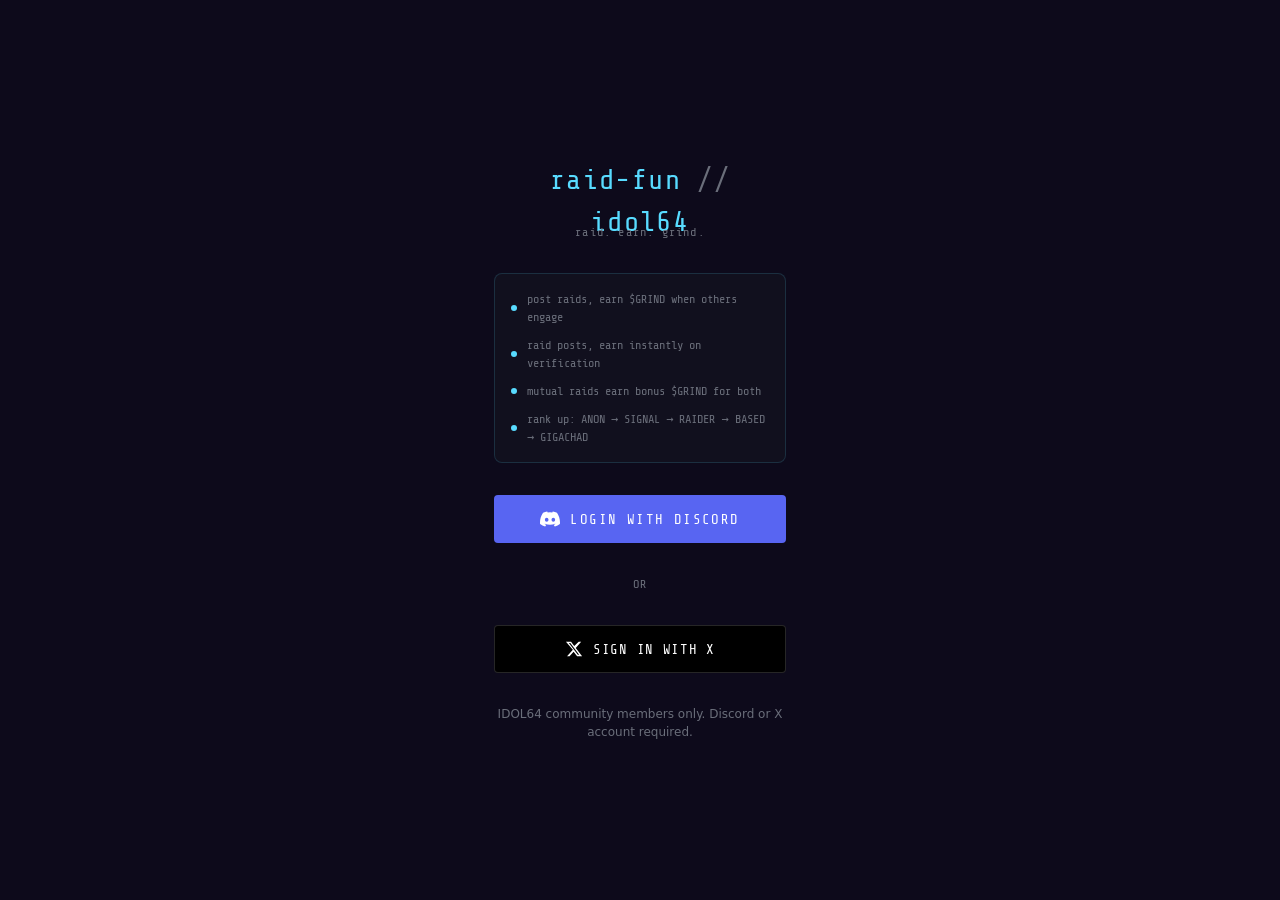
==== frontend/index.html @ 73f54e0f "Initial commit ÔÇö raid-fun deploy-ready" ====
<!DOCTYPE html>
<html lang="en">
<head>
  <meta charset="UTF-8" />
  <meta name="viewport" content="width=device-width, initial-scale=1.0, viewport-fit=cover" />
  <meta name="theme-color" content="#0d0a1b" />
  <meta name="description" content="raid. earn. grind. — idol64 social raiding platform" />
  <meta name="apple-mobile-web-app-capable" content="yes" />
  <meta name="apple-mobile-web-app-status-bar-style" content="black-translucent" />
  <meta name="apple-mobile-web-app-title" content="raid-fun" />
  <link rel="manifest" href="/manifest.json" />
  <link rel="preconnect" href="https://fonts.googleapis.com" />
  <link rel="preconnect" href="https://fonts.gstatic.com" crossorigin />
  <link href="https://fonts.googleapis.com/css2?family=Share+Tech+Mono&display=swap" rel="stylesheet" />
  <link rel="stylesheet" href="style.css" />
  <title>raid-fun // idol64</title>
</head>
<body>
  <div id="app">

    <!-- ─── TOP BAR ─────────────────────────────────────── -->
    <header id="top-bar" class="hidden">
      <div class="top-bar-logo">
        raid-fun <span>//</span> idol64
      </div>
      <div class="top-bar-right">
        <div class="balance-display" id="balance-display">
          $GRIND <span id="balance-amount">0</span>
        </div>
        <span class="rank-badge rank-ANON" id="top-rank-badge">ANON</span>
      </div>
    </header>

    <!-- ─── LIVE TICKER ──────────────────────────────────── -->
    <div id="live-ticker" class="hidden">
      <div class="ticker-inner" id="ticker-inner">
        gm anon. raid season is open. &nbsp;·&nbsp; keep grinding ser. &nbsp;·&nbsp; raid-fun // idol64 &nbsp;·&nbsp;
      </div>
    </div>

    <!-- ─── TOAST CONTAINER ──────────────────────────────── -->
    <div id="toast-container"></div>

    <!-- ─── VIEW: LOGIN ──────────────────────────────────── -->
    <div id="view-login" class="view">
      <div class="login-container">
        <div>
          <div class="login-logo">raid-fun <span class="slash">//</span> idol64</div>
          <div class="login-tagline">raid. earn. grind.</div>
        </div>

        <div class="login-features">
          <div class="login-feature"><span class="dot"></span>post raids, earn $GRIND when others engage</div>
          <div class="login-feature"><span class="dot"></span>raid posts, earn instantly on verification</div>
          <div class="login-feature"><span class="dot"></span>mutual raids earn bonus $GRIND for both</div>
          <div class="login-feature"><span class="dot"></span>rank up: ANON → SIGNAL → RAIDER → BASED → GIGACHAD</div>
        </div>

        <button class="btn-discord" id="btn-discord-login" onclick="loginWithDiscord()">
          <svg width="20" height="20" viewBox="0 0 24 24" fill="currentColor">
            <path d="M20.317 4.37a19.791 19.791 0 0 0-4.885-1.515.074.074 0 0 0-.079.037c-.21.375-.444.864-.608 1.25a18.27 18.27 0 0 0-5.487 0 12.64 12.64 0 0 0-.617-1.25.077.077 0 0 0-.079-.037A19.736 19.736 0 0 0 3.677 4.37a.07.07 0 0 0-.032.027C.533 9.046-.32 13.58.099 18.057a.082.082 0 0 0 .031.057 19.9 19.9 0 0 0 5.993 3.03.078.078 0 0 0 .084-.028c.462-.63.874-1.295 1.226-1.994a.076.076 0 0 0-.041-.106 13.107 13.107 0 0 1-1.872-.892.077.077 0 0 1-.008-.128 10.2 10.2 0 0 0 .372-.292.074.074 0 0 1 .077-.01c3.928 1.793 8.18 1.793 12.062 0a.074.074 0 0 1 .078.01c.12.098.246.198.373.292a.077.077 0 0 1-.006.127 12.299 12.299 0 0 1-1.873.892.077.077 0 0 0-.041.107c.36.698.772 1.362 1.225 1.993a.076.076 0 0 0 .084.028 19.839 19.839 0 0 0 6.002-3.03.077.077 0 0 0 .032-.054c.5-5.177-.838-9.674-3.549-13.66a.061.061 0 0 0-.031-.03zM8.02 15.33c-1.183 0-2.157-1.085-2.157-2.419 0-1.333.956-2.419 2.157-2.419 1.21 0 2.176 1.096 2.157 2.42 0 1.333-.956 2.418-2.157 2.418zm7.975 0c-1.183 0-2.157-1.085-2.157-2.419 0-1.333.955-2.419 2.157-2.419 1.21 0 2.176 1.096 2.157 2.42 0 1.333-.946 2.418-2.157 2.418z"/>
          </svg>
          Login with Discord
        </button>

        <div class="login-divider"><span>or</span></div>

        <button class="btn-x" id="btn-x-login" onclick="loginWithX()">
          <svg width="18" height="18" viewBox="0 0 24 24" fill="currentColor">
            <path d="M18.244 2.25h3.308l-7.227 8.26 8.502 11.24H16.17l-4.714-6.231-5.401 6.231H2.74l7.73-8.835L1.254 2.25H8.08l4.253 5.622zm-1.161 17.52h1.833L7.084 4.126H5.117z"/>
          </svg>
          Sign in with X
        </button>

        <p class="text-muted text-center" style="font-size:12px;">
          IDOL64 community members only. Discord or X account required.
        </p>
      </div>
    </div>

    <!-- ─── VIEW: SET HANDLE ─────────────────────────────── -->
    <div id="view-set-handle" class="view">
      <div class="set-handle-container">
        <div>
          <div class="set-handle-title">link your X account</div>
          <div class="set-handle-sub mt-8">to raid and earn $GRIND, verify your X handle</div>
        </div>

        <div class="form-group">
          <label class="form-label" for="handle-input">your X handle (without @)</label>
          <input
            type="text"
            id="handle-input"
            class="form-input"
            placeholder="yourhandle"
            autocomplete="off"
            autocapitalize="none"
            spellcheck="false"
          />
        </div>

        <button class="btn-primary" id="btn-submit-handle" onclick="submitHandle()">
          Continue
        </button>

        <div id="verify-instructions" class="verify-instructions">
          <div class="verify-step">
            <strong>Step 1.</strong> Tweet the following text from your X account:
          </div>
          <div class="verify-tweet-text" id="verify-tweet-text"></div>
          <div class="verify-step">
            <strong>Step 2.</strong> Click the link below to open the tweet composer:
          </div>
          <a class="btn-outline mt-8" id="verify-tweet-link" href="#" target="_blank" rel="noopener noreferrer" style="display:block; text-align:center; padding:12px;">
            Open Tweet Composer
          </a>
          <div class="verify-polling" id="verify-polling">
            ⏳ waiting for verification...
          </div>
        </div>

        <div id="handle-error" class="error-msg hidden"></div>

        <button class="btn-outline" onclick="logout()" style="margin-top:8px;">
          Logout
        </button>
      </div>
    </div>

    <!-- ─── VIEW: FEED ───────────────────────────────────── -->
    <div id="view-feed" class="view">
      <div class="page-header" style="display:flex; align-items:center; justify-content:space-between;">
        <div>
          <div class="page-title">active raids</div>
          <div class="page-subtitle" id="feed-subtitle">loading...</div>
        </div>
        <button class="btn-refresh" onclick="loadFeed()" title="Refresh">
          <svg viewBox="0 0 24 24"><polyline points="1 4 1 10 7 10"/><path d="M3.51 15a9 9 0 1 0 .49-4.08"/></svg>
          refresh
        </button>
      </div>

      <div id="feed-list">
        <div class="feed-loading">loading raids...</div>
      </div>
    </div>

    <!-- ─── VIEW: POST RAID ──────────────────────────────── -->
    <div id="view-post-raid" class="view">
      <div class="page-header">
        <div class="page-title">post a raid</div>
        <div class="page-subtitle">share an X post for the community to engage</div>
      </div>

      <form class="post-form" id="post-raid-form" onsubmit="submitRaid(event)">
        <div class="form-group">
          <label class="form-label" for="raid-tweet-url">tweet / post URL</label>
          <input
            type="url"
            id="raid-tweet-url"
            class="form-input"
            placeholder="https://x.com/user/status/..."
            required
            autocomplete="off"
          />
        </div>

        <div class="form-group">
          <label class="form-label" for="raid-instructions">instructions for raiders (optional)</label>
          <textarea
            id="raid-instructions"
            class="form-input"
            placeholder="e.g. like + RT + drop a bullish comment"
            rows="3"
            style="resize:vertical; min-height:80px;"
          ></textarea>
        </div>

        <div class="form-group">
          <label class="form-label" for="raid-duration">duration</label>
          <select id="raid-duration" class="form-input" onchange="updatePostRaidCost()">
            <option value="1">1 hour</option>
            <option value="2">2 hours</option>
            <option value="3">3 hours</option>
            <option value="6">6 hours</option>
            <option value="12">12 hours</option>
            <option value="24">24 hours</option>
          </select>
        </div>

        <div class="form-group">
          <label class="form-label" for="raid-max-raiders">max raiders (0 = unlimited)</label>
          <input
            type="number"
            id="raid-max-raiders"
            class="form-input"
            value="0"
            min="0"
            max="500"
            onchange="updatePostRaidCost()"
          />
        </div>

        <div class="cost-preview" id="cost-preview">
          <div class="cost-row">
            <span class="cost-label">base cost (1h)</span>
            <span class="cost-value" id="cost-base">10 $GRIND</span>
          </div>
          <div class="cost-row" id="cost-extra-row" style="display:none;">
            <span class="cost-label">extra hours</span>
            <span class="cost-value" id="cost-extra">+0 $GRIND</span>
          </div>
          <div style="height:1px; background:var(--border); margin:10px 0;"></div>
          <div class="cost-row">
            <span class="cost-label" style="font-weight:700;">total cost</span>
            <span class="cost-value total" id="cost-total">10 $GRIND</span>
          </div>
          <div class="cost-row" style="margin-top:6px;">
            <span class="cost-balance">your balance: <span id="post-balance-display" class="text-cyan">— $GRIND</span></span>
          </div>
        </div>

        <div id="post-error" class="error-msg hidden"></div>
        <div id="post-success" class="info-msg hidden"></div>

        <button type="submit" class="btn-primary" id="btn-submit-raid">
          Post Raid
        </button>
      </form>
    </div>

    <!-- ─── VIEW: PROFILE ────────────────────────────────── -->
    <div id="view-profile" class="view">
      <div id="profile-content">
        <div class="feed-loading">loading profile...</div>
      </div>
    </div>

    <!-- ─── VIEW: NOTIFICATIONS ─────────────────────────── -->
    <div id="view-notifications" class="view">
      <div class="page-header">
        <div class="page-title">notifications</div>
        <div class="page-subtitle">recent $GRIND activity</div>
      </div>
      <div id="notif-list">
        <div class="feed-loading">loading...</div>
      </div>
    </div>

    <!-- ─── BOTTOM NAV ───────────────────────────────────── -->
    <nav id="bottom-nav" class="hidden">
      <button class="nav-item active" data-view="view-feed" onclick="navTo('view-feed')">
        <svg viewBox="0 0 24 24">
          <path d="M3 9l9-7 9 7v11a2 2 0 0 1-2 2H5a2 2 0 0 1-2-2z"/>
          <polyline points="9 22 9 12 15 12 15 22"/>
        </svg>
        Feed
      </button>
      <button class="nav-item" data-view="view-post-raid" onclick="navTo('view-post-raid')">
        <svg viewBox="0 0 24 24">
          <circle cx="12" cy="12" r="10"/>
          <line x1="12" y1="8" x2="12" y2="16"/>
          <line x1="8" y1="12" x2="16" y2="12"/>
        </svg>
        Post
      </button>
      <button class="nav-item" data-view="view-profile" onclick="navTo('view-profile')">
        <svg viewBox="0 0 24 24">
          <path d="M20 21v-2a4 4 0 0 0-4-4H8a4 4 0 0 0-4 4v2"/>
          <circle cx="12" cy="7" r="4"/>
        </svg>
        Profile
      </button>
      <button class="nav-item" data-view="view-notifications" onclick="navTo('view-notifications')">
        <svg viewBox="0 0 24 24">
          <path d="M18 8A6 6 0 0 0 6 8c0 7-3 9-3 9h18s-3-2-3-9"/>
          <path d="M13.73 21a2 2 0 0 1-3.46 0"/>
        </svg>
        Alerts
      </button>
    </nav>

  </div><!-- #app -->

  <script src="config.js"></script>
  <script src="app.js"></script>
  <script>
    if ('serviceWorker' in navigator) {
      window.addEventListener('load', () => {
        navigator.serviceWorker.register('/sw.js').catch(() => {});
      });
    }
  </script>
</body>
</html>
---- frontend/style.css ----
/* ─── GOOGLE FONTS ─────────────────────────────────────────── */
@import url('https://fonts.googleapis.com/css2?family=Share+Tech+Mono&display=swap');

/* ─── CSS VARIABLES ────────────────────────────────────────── */
:root {
  --bg:           #0d0a1b;
  --surface:      #11101e;
  --surface2:     #1a1828;
  --border:       rgba(88,219,255,0.15);
  --border-active:#58dbff;
  --cyan:         #58dbff;
  --purple:       #a78bfa;
  --gold:         #f5c344;
  --red:          #ff3d3d;
  --text:         #ffffff;
  --muted:        #6a6e7a;

  --font-mono:    'Share Tech Mono', monospace;
  --font-body:    system-ui, -apple-system, sans-serif;

  --top-bar-h:    52px;
  --bottom-nav-h: 60px;
  --ticker-h:     26px;
}

/* ─── RESET ────────────────────────────────────────────────── */
*, *::before, *::after {
  box-sizing: border-box;
  margin: 0;
  padding: 0;
}

html, body {
  height: 100%;
  overflow-x: hidden;
}

body {
  background: var(--bg);
  color: var(--text);
  font-family: var(--font-body);
  font-size: 15px;
  line-height: 1.5;
  -webkit-font-smoothing: antialiased;
}

a {
  color: var(--cyan);
  text-decoration: none;
}

button {
  cursor: pointer;
  border: none;
  background: none;
  font-family: inherit;
}

input, textarea, select {
  font-family: inherit;
}

/* ─── LAYOUT CONTAINER ─────────────────────────────────────── */
#app {
  max-width: 480px;
  margin: 0 auto;
  position: relative;
  min-height: 100vh;
}

/* ─── TOP BAR ──────────────────────────────────────────────── */
#top-bar {
  position: fixed;
  top: 0;
  left: 50%;
  transform: translateX(-50%);
  width: 100%;
  max-width: 480px;
  height: var(--top-bar-h);
  background: var(--surface);
  border-bottom: 1px solid var(--border);
  display: flex;
  align-items: center;
  justify-content: space-between;
  padding: 0 16px;
  z-index: 100;
}

#top-bar.hidden { display: none; }

.top-bar-logo {
  font-family: var(--font-mono);
  font-size: 14px;
  color: var(--cyan);
  letter-spacing: 0.05em;
}

.top-bar-logo span {
  color: var(--muted);
}

.top-bar-right {
  display: flex;
  align-items: center;
  gap: 8px;
}

.balance-display {
  font-family: var(--font-mono);
  font-size: 13px;
  color: var(--cyan);
  display: flex;
  align-items: center;
  gap: 6px;
  transition: color 0.2s;
}

.balance-display.flash {
  color: var(--gold);
}

/* ─── LIVE TICKER ──────────────────────────────────────────── */
#live-ticker {
  position: fixed;
  top: var(--top-bar-h);
  left: 50%;
  transform: translateX(-50%);
  width: 100%;
  max-width: 480px;
  height: var(--ticker-h);
  background: var(--bg);
  border-bottom: 1px solid var(--border);
  overflow: hidden;
  z-index: 99;
  display: flex;
  align-items: center;
}

#live-ticker.hidden { display: none; }

.ticker-inner {
  display: inline-block;
  white-space: nowrap;
  font-family: var(--font-mono);
  font-size: 11px;
  color: var(--cyan);
  padding-left: 100%;
  animation: tickerScroll 28s linear infinite;
}

@keyframes tickerScroll {
  0%   { transform: translateX(0); }
  100% { transform: translateX(-100%); }
}

/* ─── RANK BADGE ───────────────────────────────────────────── */
.rank-badge {
  font-family: var(--font-mono);
  font-size: 10px;
  padding: 2px 7px;
  border-radius: 20px;
  border: 1px solid;
  letter-spacing: 0.08em;
  text-transform: uppercase;
  white-space: nowrap;
}

.rank-badge.rank-ANON     { border-color: var(--muted); color: var(--muted); }
.rank-badge.rank-SIGNAL   { border-color: var(--cyan);  color: var(--cyan);  }
.rank-badge.rank-RAIDER   { border-color: var(--purple);color: var(--purple);}
.rank-badge.rank-BASED    { border-color: var(--gold);  color: var(--gold);  }
.rank-badge.rank-GIGACHAD { border-color: var(--red);   color: var(--red);   }

/* ─── BOTTOM NAV ───────────────────────────────────────────── */
#bottom-nav {
  position: fixed;
  bottom: 0;
  left: 50%;
  transform: translateX(-50%);
  width: 100%;
  max-width: 480px;
  height: var(--bottom-nav-h);
  background: var(--surface);
  border-top: 1px solid var(--border);
  display: grid;
  grid-template-columns: repeat(4, 1fr);
  z-index: 100;
}

#bottom-nav.hidden { display: none; }

.nav-item {
  display: flex;
  flex-direction: column;
  align-items: center;
  justify-content: center;
  gap: 3px;
  color: var(--muted);
  font-family: var(--font-mono);
  font-size: 10px;
  letter-spacing: 0.05em;
  text-transform: uppercase;
  transition: color 0.15s;
  padding: 6px 0;
  cursor: pointer;
  -webkit-tap-highlight-color: transparent;
}

.nav-item svg {
  width: 20px;
  height: 20px;
  stroke: currentColor;
  fill: none;
  stroke-width: 1.8;
  stroke-linecap: round;
  stroke-linejoin: round;
}

.nav-item.active {
  color: var(--cyan);
}

/* ─── VIEWS ────────────────────────────────────────────────── */
.view {
  display: none;
  min-height: 100vh;
  padding-top: calc(var(--top-bar-h) + var(--ticker-h));
  padding-bottom: calc(var(--bottom-nav-h) + 16px);
  padding-left: 16px;
  padding-right: 16px;
}

.view.active {
  display: block;
}

/* Login view — no top/bottom chrome */
#view-login {
  padding-top: 0;
  padding-bottom: 0;
  display: none;
  align-items: center;
  justify-content: center;
  min-height: 100vh;
  flex-direction: column;
}

#view-login.active {
  display: flex;
}

/* Set handle view — centered */
#view-set-handle {
  display: none;
  align-items: center;
  justify-content: center;
  flex-direction: column;
  min-height: 100vh;
  padding: 32px 24px;
}

#view-set-handle.active {
  display: flex;
}

/* ─── LOGIN VIEW ───────────────────────────────────────────── */
.login-container {
  width: 100%;
  max-width: 340px;
  display: flex;
  flex-direction: column;
  align-items: center;
  gap: 32px;
  padding: 32px 24px;
}

.login-logo {
  font-family: var(--font-mono);
  font-size: 28px;
  color: var(--cyan);
  text-align: center;
  letter-spacing: 0.05em;
}

.login-logo .slash {
  color: var(--muted);
}

.login-tagline {
  font-family: var(--font-mono);
  font-size: 12px;
  color: var(--muted);
  text-align: center;
  letter-spacing: 0.1em;
  margin-top: -20px;
}

.login-description {
  text-align: center;
  color: var(--muted);
  font-size: 14px;
  line-height: 1.6;
}

.login-features {
  width: 100%;
  display: flex;
  flex-direction: column;
  gap: 10px;
  background: var(--surface);
  border: 1px solid var(--border);
  border-radius: 8px;
  padding: 16px;
}

.login-feature {
  font-family: var(--font-mono);
  font-size: 12px;
  color: var(--muted);
  display: flex;
  align-items: center;
  gap: 10px;
}

.login-feature .dot {
  width: 6px;
  height: 6px;
  border-radius: 50%;
  background: var(--cyan);
  flex-shrink: 0;
}

/* ─── FORM ELEMENTS ────────────────────────────────────────── */
.form-group {
  width: 100%;
  display: flex;
  flex-direction: column;
  gap: 6px;
}

.form-label {
  font-family: var(--font-mono);
  font-size: 11px;
  color: var(--muted);
  text-transform: uppercase;
  letter-spacing: 0.08em;
}

.form-input {
  width: 100%;
  background: var(--surface2);
  border: 1px solid var(--border);
  color: var(--text);
  padding: 12px 14px;
  border-radius: 6px;
  font-family: var(--font-mono);
  font-size: 14px;
  outline: none;
  transition: border-color 0.15s;
}

.form-input:focus {
  border-color: var(--border-active);
}

.form-input::placeholder {
  color: var(--muted);
}

.form-hint {
  font-size: 12px;
  color: var(--muted);
  line-height: 1.5;
}

/* ─── BUTTONS ──────────────────────────────────────────────── */
.btn-primary {
  width: 100%;
  background: var(--cyan);
  color: #0d0a1b;
  font-family: var(--font-mono);
  font-size: 14px;
  font-weight: 700;
  padding: 14px;
  border-radius: 4px;
  text-transform: uppercase;
  letter-spacing: 0.1em;
  border: none;
  cursor: pointer;
  transition: opacity 0.15s, transform 0.1s;
  text-align: center;
  display: block;
}

.btn-primary:hover   { opacity: 0.9; }
.btn-primary:active  { transform: scale(0.98); }
.btn-primary:disabled { opacity: 0.4; cursor: not-allowed; transform: none; }

.btn-outline {
  width: 100%;
  background: transparent;
  border: 1px solid var(--cyan);
  color: var(--cyan);
  font-family: var(--font-mono);
  font-size: 14px;
  padding: 14px;
  border-radius: 4px;
  text-transform: uppercase;
  letter-spacing: 0.1em;
  cursor: pointer;
  transition: opacity 0.15s, background 0.15s;
  text-align: center;
  display: block;
}

.btn-outline:hover  { background: rgba(88,219,255,0.07); }
.btn-outline:active { opacity: 0.8; }

.btn-discord {
  width: 100%;
  background: #5865F2;
  color: #ffffff;
  font-family: var(--font-mono);
  font-size: 14px;
  padding: 14px 20px;
  border-radius: 4px;
  text-transform: uppercase;
  letter-spacing: 0.1em;
  border: none;
  cursor: pointer;
  display: flex;
  align-items: center;
  justify-content: center;
  gap: 10px;
  transition: opacity 0.15s;
}

.btn-discord:hover  { opacity: 0.9; }
.btn-discord:active { opacity: 0.8; }

.btn-x {
  width: 100%;
  background: #000000;
  color: #ffffff;
  font-family: var(--font-mono);
  font-size: 14px;
  padding: 14px 20px;
  border-radius: 4px;
  text-transform: uppercase;
  letter-spacing: 0.05em;
  cursor: pointer;
  display: flex;
  align-items: center;
  justify-content: center;
  gap: 10px;
  border: 1px solid rgba(255,255,255,0.15);
  transition: opacity 0.15s, border-color 0.15s;
}

.btn-x:hover  { opacity: 0.85; border-color: rgba(255,255,255,0.35); }
.btn-x:active { opacity: 0.75; }

.login-divider {
  display: flex;
  align-items: center;
  gap: 12px;
  color: var(--muted);
  font-size: 12px;
  font-family: var(--font-mono);
  text-transform: uppercase;
  letter-spacing: 0.08em;
}

.login-divider::before,
.login-divider::after {
  content: '';
  flex: 1;
  height: 1px;
  background: var(--border);
}

/* ─── PAGE HEADERS ─────────────────────────────────────────── */
.page-header {
  margin-bottom: 16px;
  padding-top: 4px;
}

.page-title {
  font-family: var(--font-mono);
  font-size: 16px;
  color: var(--cyan);
  text-transform: uppercase;
  letter-spacing: 0.08em;
}

.page-subtitle {
  font-size: 12px;
  color: var(--muted);
  margin-top: 3px;
}

/* ─── RAID CARDS ───────────────────────────────────────────── */
.raid-card {
  background: var(--surface2);
  border: 1px solid var(--border);
  border-radius: 8px;
  padding: 16px;
  margin-bottom: 12px;
  transition: border-color 0.2s;
}

.raid-card:hover {
  border-color: rgba(88,219,255,0.3);
}

.raid-card .host-info {
  display: flex;
  align-items: center;
  gap: 10px;
  margin-bottom: 12px;
}

.host-avatar {
  width: 32px;
  height: 32px;
  border-radius: 50%;
  background: var(--surface);
  border: 1px solid var(--border);
  display: flex;
  align-items: center;
  justify-content: center;
  font-family: var(--font-mono);
  font-size: 13px;
  color: var(--cyan);
  flex-shrink: 0;
  overflow: hidden;
}

.host-avatar img {
  width: 100%;
  height: 100%;
  object-fit: cover;
  border-radius: 50%;
}

.host-meta {
  flex: 1;
  min-width: 0;
}

.host-handle {
  font-family: var(--font-mono);
  font-size: 13px;
  color: var(--text);
  white-space: nowrap;
  overflow: hidden;
  text-overflow: ellipsis;
}

.host-handle-prefix {
  color: var(--muted);
}

.raid-card .tweet-link {
  display: block;
  color: var(--cyan);
  font-size: 13px;
  white-space: nowrap;
  overflow: hidden;
  text-overflow: ellipsis;
  margin-bottom: 12px;
  font-family: var(--font-mono);
  padding: 8px 12px;
  background: rgba(88,219,255,0.06);
  border-radius: 4px;
  border: 1px solid rgba(88,219,255,0.12);
  transition: background 0.15s;
}

.raid-card .tweet-link:hover {
  background: rgba(88,219,255,0.12);
}

.raid-meta {
  display: flex;
  align-items: center;
  justify-content: space-between;
  margin-bottom: 12px;
  gap: 8px;
  flex-wrap: wrap;
}

.raid-reward {
  font-family: var(--font-mono);
  font-size: 12px;
  color: var(--gold);
}

.raid-slots {
  font-family: var(--font-mono);
  font-size: 11px;
  color: var(--muted);
}

.raid-card .countdown {
  font-family: var(--font-mono);
  font-size: 12px;
}

.countdown.ok     { color: var(--muted); }
.countdown.warn   { color: var(--gold);  }
.countdown.danger { color: var(--red);   }
.countdown.expired{ color: var(--red); opacity: 0.6; }

.raid-card .raid-btn {
  width: 100%;
  height: 44px;
  background: var(--cyan);
  color: #0d0a1b;
  font-family: var(--font-mono);
  font-size: 13px;
  font-weight: 700;
  letter-spacing: 0.1em;
  text-transform: uppercase;
  border: none;
  border-radius: 4px;
  cursor: pointer;
  transition: opacity 0.15s, transform 0.1s;
  margin-top: 10px;
}

.raid-card .raid-btn:hover   { opacity: 0.9; }
.raid-card .raid-btn:active  { transform: scale(0.98); }
.raid-card .raid-btn:disabled { opacity: 0.4; cursor: not-allowed; transform: none; }

.raid-card .pending-badge {
  display: inline-flex;
  align-items: center;
  gap: 5px;
  border: 1px solid var(--gold);
  color: var(--gold);
  font-family: var(--font-mono);
  font-size: 11px;
  padding: 4px 10px;
  border-radius: 20px;
  margin-top: 10px;
  width: 100%;
  justify-content: center;
}

.raid-card .verified-badge {
  display: inline-flex;
  align-items: center;
  gap: 5px;
  border: 1px solid var(--cyan);
  color: var(--cyan);
  font-family: var(--font-mono);
  font-size: 11px;
  padding: 4px 10px;
  border-radius: 20px;
  margin-top: 10px;
  width: 100%;
  justify-content: center;
}

.raid-card .mutual-btn {
  width: 100%;
  height: 40px;
  background: transparent;
  border: 1px solid var(--purple);
  color: var(--purple);
  font-family: var(--font-mono);
  font-size: 12px;
  letter-spacing: 0.08em;
  text-transform: uppercase;
  border-radius: 4px;
  cursor: pointer;
  margin-top: 8px;
  transition: background 0.15s, opacity 0.15s;
}

.raid-card .mutual-btn:hover  { background: rgba(167,139,250,0.1); }
.raid-card .mutual-btn:active { opacity: 0.8; }

.raid-card-actions {
  margin-top: 2px;
}

.raid-divider {
  height: 1px;
  background: var(--border);
  margin: 10px 0;
}

.extend-link {
  font-family: var(--font-mono);
  font-size: 11px;
  color: var(--muted);
  cursor: pointer;
  text-decoration: underline;
  text-underline-offset: 2px;
}

.extend-link:hover { color: var(--cyan); }

/* ─── FEED EXTRAS ──────────────────────────────────────────── */
.feed-empty {
  text-align: center;
  padding: 48px 0;
  font-family: var(--font-mono);
  font-size: 13px;
  color: var(--muted);
}

.feed-loading {
  text-align: center;
  padding: 32px 0;
  font-family: var(--font-mono);
  font-size: 12px;
  color: var(--muted);
  animation: pulse 1.4s ease-in-out infinite;
}

@keyframes pulse {
  0%, 100% { opacity: 1; }
  50%       { opacity: 0.4; }
}

/* ─── POST RAID VIEW ───────────────────────────────────────── */
.post-form {
  display: flex;
  flex-direction: column;
  gap: 18px;
}

.cost-preview {
  background: var(--surface);
  border: 1px solid var(--border);
  border-radius: 6px;
  padding: 14px 16px;
}

.cost-row {
  display: flex;
  justify-content: space-between;
  align-items: center;
  font-family: var(--font-mono);
  font-size: 12px;
  margin-bottom: 6px;
}

.cost-row:last-child { margin-bottom: 0; }

.cost-label { color: var(--muted); }

.cost-value { color: var(--text); }

.cost-value.total {
  color: var(--gold);
  font-size: 14px;
}

.cost-balance {
  font-size: 11px;
  color: var(--muted);
}

/* ─── PROFILE VIEW ─────────────────────────────────────────── */
.profile-header {
  display: flex;
  align-items: center;
  gap: 14px;
  padding: 16px 0;
  margin-bottom: 8px;
}

.profile-avatar {
  width: 56px;
  height: 56px;
  border-radius: 50%;
  background: var(--surface);
  border: 2px solid var(--border-active);
  display: flex;
  align-items: center;
  justify-content: center;
  font-family: var(--font-mono);
  font-size: 22px;
  color: var(--cyan);
  flex-shrink: 0;
  overflow: hidden;
}

.profile-avatar img {
  width: 100%;
  height: 100%;
  object-fit: cover;
  border-radius: 50%;
}

.profile-info {
  flex: 1;
  min-width: 0;
}

.profile-handle {
  font-family: var(--font-mono);
  font-size: 16px;
  color: var(--text);
  margin-bottom: 4px;
}

.profile-discord {
  font-size: 12px;
  color: var(--muted);
}

.profile-stats {
  display: grid;
  grid-template-columns: repeat(3, 1fr);
  gap: 1px;
  background: var(--border);
  border: 1px solid var(--border);
  border-radius: 8px;
  overflow: hidden;
  margin-bottom: 16px;
}

.stat-cell {
  background: var(--surface2);
  padding: 14px 8px;
  text-align: center;
}

.stat-value {
  font-family: var(--font-mono);
  font-size: 18px;
  color: var(--cyan);
  margin-bottom: 3px;
}

.stat-label {
  font-family: var(--font-mono);
  font-size: 10px;
  color: var(--muted);
  text-transform: uppercase;
  letter-spacing: 0.06em;
}

/* Rank progress */
.rank-progress-section {
  background: var(--surface2);
  border: 1px solid var(--border);
  border-radius: 8px;
  padding: 16px;
  margin-bottom: 16px;
}

.rank-progress-header {
  display: flex;
  align-items: center;
  justify-content: space-between;
  margin-bottom: 12px;
}

.rank-progress-title {
  font-family: var(--font-mono);
  font-size: 11px;
  color: var(--muted);
  text-transform: uppercase;
  letter-spacing: 0.08em;
}

.rank-progress-bar {
  height: 6px;
  background: var(--surface);
  border-radius: 3px;
  overflow: hidden;
  margin-bottom: 8px;
}

.rank-progress-fill {
  height: 100%;
  border-radius: 3px;
  background: var(--cyan);
  transition: width 0.6s ease;
}

.rank-progress-labels {
  display: flex;
  justify-content: space-between;
  font-family: var(--font-mono);
  font-size: 11px;
  color: var(--muted);
}

/* Transactions */
.section-title {
  font-family: var(--font-mono);
  font-size: 12px;
  color: var(--muted);
  text-transform: uppercase;
  letter-spacing: 0.08em;
  margin-bottom: 10px;
  margin-top: 4px;
}

.tx-list {
  display: flex;
  flex-direction: column;
  gap: 2px;
}

.tx-item {
  display: flex;
  align-items: center;
  justify-content: space-between;
  padding: 10px 12px;
  background: var(--surface2);
  border-radius: 5px;
  border: 1px solid var(--border);
}

.tx-desc {
  font-size: 13px;
  color: var(--text);
}

.tx-meta {
  font-family: var(--font-mono);
  font-size: 11px;
  color: var(--muted);
  margin-top: 2px;
}

.tx-amount {
  font-family: var(--font-mono);
  font-size: 13px;
  font-weight: 700;
  white-space: nowrap;
}

.tx-amount.positive { color: var(--cyan); }
.tx-amount.negative { color: var(--red);  }
.tx-amount.bonus    { color: var(--gold); }
.tx-amount.mutual   { color: var(--purple); }

/* ─── SET HANDLE VIEW ──────────────────────────────────────── */
.set-handle-container {
  width: 100%;
  max-width: 340px;
  display: flex;
  flex-direction: column;
  gap: 20px;
}

.set-handle-title {
  font-family: var(--font-mono);
  font-size: 18px;
  color: var(--cyan);
  text-align: center;
  margin-bottom: 4px;
}

.set-handle-sub {
  font-size: 13px;
  color: var(--muted);
  text-align: center;
}

.verify-instructions {
  background: var(--surface2);
  border: 1px solid var(--border);
  border-radius: 8px;
  padding: 16px;
  display: none;
}

.verify-instructions.visible {
  display: block;
}

.verify-step {
  font-family: var(--font-mono);
  font-size: 12px;
  color: var(--muted);
  margin-bottom: 8px;
  line-height: 1.5;
}

.verify-step strong {
  color: var(--cyan);
}

.verify-tweet-text {
  background: var(--surface);
  border: 1px dashed var(--border-active);
  border-radius: 4px;
  padding: 10px 12px;
  font-family: var(--font-mono);
  font-size: 12px;
  color: var(--text);
  margin: 10px 0;
  word-break: break-all;
}

.verify-polling {
  font-family: var(--font-mono);
  font-size: 11px;
  color: var(--muted);
  text-align: center;
  margin-top: 12px;
  animation: pulse 1.4s ease-in-out infinite;
}

/* ─── NOTIFICATIONS VIEW ───────────────────────────────────── */
#view-notifications {
  padding-top: calc(var(--top-bar-h) + var(--ticker-h) + 8px);
}

.notif-item {
  display: flex;
  align-items: flex-start;
  gap: 12px;
  padding: 14px 12px;
  background: var(--surface2);
  border: 1px solid var(--border);
  border-radius: 6px;
  margin-bottom: 8px;
}

.notif-icon {
  font-size: 18px;
  flex-shrink: 0;
  margin-top: 1px;
}

.notif-text {
  font-size: 13px;
  color: var(--text);
  line-height: 1.5;
}

.notif-time {
  font-family: var(--font-mono);
  font-size: 11px;
  color: var(--muted);
  margin-top: 3px;
}

.notif-amount {
  margin-left: auto;
  font-family: var(--font-mono);
  font-size: 13px;
  color: var(--cyan);
  white-space: nowrap;
  flex-shrink: 0;
}

/* ─── TOAST NOTIFICATIONS ──────────────────────────────────── */
#toast-container {
  position: fixed;
  top: calc(var(--top-bar-h) + var(--ticker-h) + 10px);
  right: 12px;
  z-index: 999;
  display: flex;
  flex-direction: column;
  align-items: flex-end;
  gap: 8px;
  pointer-events: none;
}

.toast {
  font-family: var(--font-mono);
  font-size: 13px;
  font-weight: 700;
  padding: 8px 14px;
  border-radius: 20px;
  border: 1px solid;
  animation: toastFloat 1.5s ease-out forwards;
  pointer-events: none;
}

.toast.grind {
  background: rgba(88,219,255,0.12);
  border-color: var(--cyan);
  color: var(--cyan);
}

.toast.mutual {
  background: rgba(167,139,250,0.12);
  border-color: var(--purple);
  color: var(--purple);
}

.toast.bonus {
  background: rgba(245,195,68,0.12);
  border-color: var(--gold);
  color: var(--gold);
}

@keyframes toastFloat {
  0%   { opacity: 0; transform: translateY(0); }
  20%  { opacity: 1; }
  80%  { opacity: 1; transform: translateY(-40px); }
  100% { opacity: 0; transform: translateY(-60px); }
}

/* ─── ERROR / INFO STATES ──────────────────────────────────── */
.error-msg {
  background: rgba(255,61,61,0.1);
  border: 1px solid rgba(255,61,61,0.3);
  color: var(--red);
  font-family: var(--font-mono);
  font-size: 12px;
  padding: 10px 14px;
  border-radius: 4px;
  text-align: center;
}

.info-msg {
  background: rgba(88,219,255,0.06);
  border: 1px solid rgba(88,219,255,0.2);
  color: var(--cyan);
  font-family: var(--font-mono);
  font-size: 12px;
  padding: 10px 14px;
  border-radius: 4px;
  text-align: center;
}

/* ─── SECTION DIVIDER ──────────────────────────────────────── */
.section-sep {
  height: 1px;
  background: var(--border);
  margin: 20px 0;
}

/* ─── REFRESH BUTTON ───────────────────────────────────────── */
.btn-refresh {
  display: flex;
  align-items: center;
  gap: 8px;
  font-family: var(--font-mono);
  font-size: 12px;
  color: var(--muted);
  padding: 8px 0;
  margin-bottom: 4px;
  cursor: pointer;
  background: none;
  border: none;
  transition: color 0.15s;
}

.btn-refresh:hover { color: var(--cyan); }

.btn-refresh svg {
  width: 14px;
  height: 14px;
  stroke: currentColor;
  fill: none;
  stroke-width: 2;
}

/* ─── SCROLLBAR STYLING ────────────────────────────────────── */
::-webkit-scrollbar {
  width: 4px;
}

::-webkit-scrollbar-track {
  background: var(--bg);
}

::-webkit-scrollbar-thumb {
  background: rgba(88,219,255,0.2);
  border-radius: 2px;
}

/* ─── UTILITY ──────────────────────────────────────────────── */
.hidden { display: none !important; }

.mt-8  { margin-top: 8px;  }
.mt-12 { margin-top: 12px; }
.mt-16 { margin-top: 16px; }

.text-muted  { color: var(--muted); }
.text-cyan   { color: var(--cyan);  }
.text-gold   { color: var(--gold);  }
.text-purple { color: var(--purple);}
.text-red    { color: var(--red);   }

.text-center { text-align: center; }
.text-mono   { font-family: var(--font-mono); }

.full-width { width: 100%; }

/* ─── MEDIA: WIDER SCREENS ─────────────────────────────────── */
@media (min-width: 480px) {
  #top-bar,
  #live-ticker,
  #bottom-nav {
    left: 50%;
    transform: translateX(-50%);
  }
}
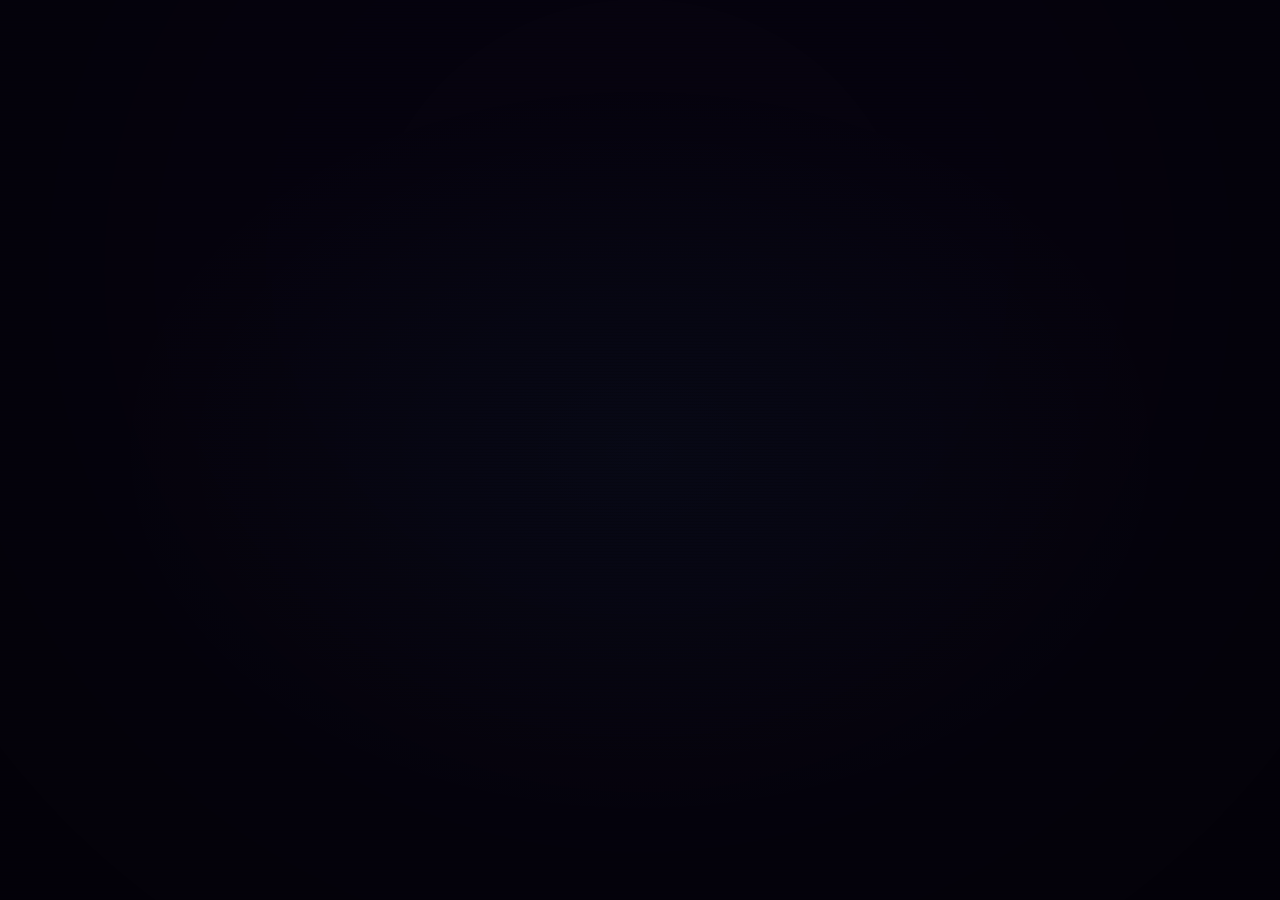
==== commit 92f1bc86: "feat: pixel arcade redesign — Press Start 2P + VT323 fonts, CRT scanlines, neon palette, pixel cards" ====
--- a/frontend/index.html
+++ b/frontend/index.html
@@ -3,7 +3,7 @@
 <head>
   <meta charset="UTF-8" />
   <meta name="viewport" content="width=device-width, initial-scale=1.0, viewport-fit=cover" />
-  <meta name="theme-color" content="#0d0a1b" />
+  <meta name="theme-color" content="#06030f" />
   <meta name="description" content="raid. earn. grind. — idol64 social raiding platform" />
   <meta name="apple-mobile-web-app-capable" content="yes" />
   <meta name="apple-mobile-web-app-status-bar-style" content="black-translucent" />
@@ -11,21 +11,21 @@
   <link rel="manifest" href="/manifest.json" />
   <link rel="preconnect" href="https://fonts.googleapis.com" />
   <link rel="preconnect" href="https://fonts.gstatic.com" crossorigin />
-  <link href="https://fonts.googleapis.com/css2?family=Share+Tech+Mono&display=swap" rel="stylesheet" />
+  <link href="https://fonts.googleapis.com/css2?family=Press+Start+2P&family=VT323&family=JetBrains+Mono:wght@400;700&display=swap" rel="stylesheet" />
   <link rel="stylesheet" href="style.css" />
   <title>raid-fun // idol64</title>
 </head>
 <body>
   <div id="app">
 
-    <!-- ─── TOP BAR ─────────────────────────────────────── -->
+    <!-- ─── TOP BAR (XP title-bar style) ──────────────────── -->
     <header id="top-bar" class="hidden">
       <div class="top-bar-logo">
-        raid-fun <span>//</span> idol64
+        RAID-FUN <span>//</span> IDOL64
       </div>
       <div class="top-bar-right">
         <div class="balance-display" id="balance-display">
-          $GRIND <span id="balance-amount">0</span>
+          ⌬ <span id="balance-amount">0</span>
         </div>
         <span class="rank-badge rank-ANON" id="top-rank-badge">ANON</span>
       </div>
@@ -34,7 +34,7 @@
     <!-- ─── LIVE TICKER ──────────────────────────────────── -->
     <div id="live-ticker" class="hidden">
       <div class="ticker-inner" id="ticker-inner">
-        gm anon. raid season is open. &nbsp;·&nbsp; keep grinding ser. &nbsp;·&nbsp; raid-fun // idol64 &nbsp;·&nbsp;
+        GM ANON · RAID SEASON IS OPEN · KEEP GRINDING SER · RAID-FUN // IDOL64 &nbsp;&nbsp;&nbsp;
       </div>
     </div>
 
@@ -44,36 +44,44 @@
     <!-- ─── VIEW: LOGIN ──────────────────────────────────── -->
     <div id="view-login" class="view">
       <div class="login-container">
-        <div>
-          <div class="login-logo">raid-fun <span class="slash">//</span> idol64</div>
-          <div class="login-tagline">raid. earn. grind.</div>
+        <div style="text-align:center;">
+          <div class="login-logo">RAID-FUN</div>
+          <div class="login-logo" style="font-size:8px; margin-top:4px; color:var(--ink-dim);">// IDOL64</div>
+          <div class="login-tagline" style="margin-top:10px;">★ PRESS START ★</div>
+        </div>
+
+        <!-- Today's pot teaser -->
+        <div class="login-pot-card">
+          <div class="login-pot-label">TODAY'S POT</div>
+          <div class="login-pot-value" id="login-pot-value">— ⌬</div>
+          <div class="login-pot-sub" id="login-pot-sub">raids open now</div>
         </div>
 
         <div class="login-features">
-          <div class="login-feature"><span class="dot"></span>post raids, earn $GRIND when others engage</div>
-          <div class="login-feature"><span class="dot"></span>raid posts, earn instantly on verification</div>
-          <div class="login-feature"><span class="dot"></span>mutual raids earn bonus $GRIND for both</div>
-          <div class="login-feature"><span class="dot"></span>rank up: ANON → SIGNAL → RAIDER → BASED → GIGACHAD</div>
+          <div class="login-feature"><span class="dot">▸</span>post raids · earn ⌬ when others engage</div>
+          <div class="login-feature"><span class="dot" style="color:var(--neon-gold);">▸</span>raid posts · earn instantly on verify</div>
+          <div class="login-feature"><span class="dot" style="color:var(--neon-purple);">▸</span>mutual raids · bonus ⌬ for both</div>
+          <div class="login-feature"><span class="dot" style="color:var(--neon-red);">▸</span>rank up: ANON → SIGNAL → GIGACHAD</div>
         </div>
 
         <button class="btn-discord" id="btn-discord-login" onclick="loginWithDiscord()">
-          <svg width="20" height="20" viewBox="0 0 24 24" fill="currentColor">
+          <svg width="16" height="16" viewBox="0 0 24 24" fill="currentColor">
             <path d="M20.317 4.37a19.791 19.791 0 0 0-4.885-1.515.074.074 0 0 0-.079.037c-.21.375-.444.864-.608 1.25a18.27 18.27 0 0 0-5.487 0 12.64 12.64 0 0 0-.617-1.25.077.077 0 0 0-.079-.037A19.736 19.736 0 0 0 3.677 4.37a.07.07 0 0 0-.032.027C.533 9.046-.32 13.58.099 18.057a.082.082 0 0 0 .031.057 19.9 19.9 0 0 0 5.993 3.03.078.078 0 0 0 .084-.028c.462-.63.874-1.295 1.226-1.994a.076.076 0 0 0-.041-.106 13.107 13.107 0 0 1-1.872-.892.077.077 0 0 1-.008-.128 10.2 10.2 0 0 0 .372-.292.074.074 0 0 1 .077-.01c3.928 1.793 8.18 1.793 12.062 0a.074.074 0 0 1 .078.01c.12.098.246.198.373.292a.077.077 0 0 1-.006.127 12.299 12.299 0 0 1-1.873.892.077.077 0 0 0-.041.107c.36.698.772 1.362 1.225 1.993a.076.076 0 0 0 .084.028 19.839 19.839 0 0 0 6.002-3.03.077.077 0 0 0 .032-.054c.5-5.177-.838-9.674-3.549-13.66a.061.061 0 0 0-.031-.03zM8.02 15.33c-1.183 0-2.157-1.085-2.157-2.419 0-1.333.956-2.419 2.157-2.419 1.21 0 2.176 1.096 2.157 2.42 0 1.333-.956 2.418-2.157 2.418zm7.975 0c-1.183 0-2.157-1.085-2.157-2.419 0-1.333.955-2.419 2.157-2.419 1.21 0 2.176 1.096 2.157 2.42 0 1.333-.946 2.418-2.157 2.418z"/>
           </svg>
-          Login with Discord
-        </button>
-
-        <div class="login-divider"><span>or</span></div>
+          CONTINUE WITH DISCORD
+        </button>
+
+        <div class="login-divider"><span>OR</span></div>
 
         <button class="btn-x" id="btn-x-login" onclick="loginWithX()">
-          <svg width="18" height="18" viewBox="0 0 24 24" fill="currentColor">
+          <svg width="14" height="14" viewBox="0 0 24 24" fill="currentColor">
             <path d="M18.244 2.25h3.308l-7.227 8.26 8.502 11.24H16.17l-4.714-6.231-5.401 6.231H2.74l7.73-8.835L1.254 2.25H8.08l4.253 5.622zm-1.161 17.52h1.833L7.084 4.126H5.117z"/>
           </svg>
-          Sign in with X
-        </button>
-
-        <p class="text-muted text-center" style="font-size:12px;">
-          IDOL64 community members only. Discord or X account required.
+          SIGN IN WITH X
+        </button>
+
+        <p class="text-muted text-center" style="font-size:14px; font-family:var(--f-display); font-size:5px; letter-spacing:0.5px; margin-top:4px;">
+          IDOL64 MEMBERS ONLY · NO EMAIL NEEDED
         </p>
       </div>
     </div>
@@ -82,12 +90,12 @@
     <div id="view-set-handle" class="view">
       <div class="set-handle-container">
         <div>
-          <div class="set-handle-title">link your X account</div>
-          <div class="set-handle-sub mt-8">to raid and earn $GRIND, verify your X handle</div>
-        </div>
-
-        <div class="form-group">
-          <label class="form-label" for="handle-input">your X handle (without @)</label>
+          <div class="set-handle-title">LINK X ACCOUNT</div>
+          <div class="set-handle-sub mt-8">verify your X handle to raid and earn ⌬</div>
+        </div>
+
+        <div class="form-group">
+          <label class="form-label" for="handle-input">X HANDLE (without @)</label>
           <input
             type="text"
             id="handle-input"
@@ -100,29 +108,29 @@
         </div>
 
         <button class="btn-primary" id="btn-submit-handle" onclick="submitHandle()">
-          Continue
+          CONTINUE ▶
         </button>
 
         <div id="verify-instructions" class="verify-instructions">
           <div class="verify-step">
-            <strong>Step 1.</strong> Tweet the following text from your X account:
+            <strong>STEP 1</strong><br/>Tweet the following text from your X account:
           </div>
           <div class="verify-tweet-text" id="verify-tweet-text"></div>
           <div class="verify-step">
-            <strong>Step 2.</strong> Click the link below to open the tweet composer:
-          </div>
-          <a class="btn-outline mt-8" id="verify-tweet-link" href="#" target="_blank" rel="noopener noreferrer" style="display:block; text-align:center; padding:12px;">
-            Open Tweet Composer
+            <strong>STEP 2</strong><br/>Click the button below to open the tweet composer:
+          </div>
+          <a class="btn-outline mt-8" id="verify-tweet-link" href="#" target="_blank" rel="noopener noreferrer" style="display:block; text-align:center; padding:10px;">
+            OPEN TWEET COMPOSER ▶
           </a>
           <div class="verify-polling" id="verify-polling">
-            ⏳ waiting for verification...
+            ⏳ WAITING FOR VERIFICATION...
           </div>
         </div>
 
         <div id="handle-error" class="error-msg hidden"></div>
 
         <button class="btn-outline" onclick="logout()" style="margin-top:8px;">
-          Logout
+          LOGOUT
         </button>
       </div>
     </div>
@@ -130,31 +138,31 @@
     <!-- ─── VIEW: FEED ───────────────────────────────────── -->
     <div id="view-feed" class="view">
       <div class="page-header" style="display:flex; align-items:center; justify-content:space-between;">
-        <div>
-          <div class="page-title">active raids</div>
+        <div style="flex:1;">
+          <div class="page-title">ACTIVE RAIDS</div>
           <div class="page-subtitle" id="feed-subtitle">loading...</div>
         </div>
         <button class="btn-refresh" onclick="loadFeed()" title="Refresh">
           <svg viewBox="0 0 24 24"><polyline points="1 4 1 10 7 10"/><path d="M3.51 15a9 9 0 1 0 .49-4.08"/></svg>
-          refresh
+          REFRESH
         </button>
       </div>
 
       <div id="feed-list">
-        <div class="feed-loading">loading raids...</div>
+        <div class="feed-loading">LOADING RAIDS...</div>
       </div>
     </div>
 
     <!-- ─── VIEW: POST RAID ──────────────────────────────── -->
     <div id="view-post-raid" class="view">
       <div class="page-header">
-        <div class="page-title">post a raid</div>
+        <div class="page-title">POST RAID</div>
         <div class="page-subtitle">share an X post for the community to engage</div>
       </div>
 
       <form class="post-form" id="post-raid-form" onsubmit="submitRaid(event)">
         <div class="form-group">
-          <label class="form-label" for="raid-tweet-url">tweet / post URL</label>
+          <label class="form-label" for="raid-tweet-url">TWEET / POST URL</label>
           <input
             type="url"
             id="raid-tweet-url"
@@ -166,18 +174,18 @@
         </div>
 
         <div class="form-group">
-          <label class="form-label" for="raid-instructions">instructions for raiders (optional)</label>
+          <label class="form-label" for="raid-instructions">INSTRUCTIONS FOR RAIDERS (optional)</label>
           <textarea
             id="raid-instructions"
             class="form-input"
             placeholder="e.g. like + RT + drop a bullish comment"
             rows="3"
-            style="resize:vertical; min-height:80px;"
+            style="resize:vertical; min-height:70px;"
           ></textarea>
         </div>
 
         <div class="form-group">
-          <label class="form-label" for="raid-duration">duration</label>
+          <label class="form-label" for="raid-duration">DURATION</label>
           <select id="raid-duration" class="form-input" onchange="updatePostRaidCost()">
             <option value="1">1 hour</option>
             <option value="2">2 hours</option>
@@ -189,7 +197,7 @@
         </div>
 
         <div class="form-group">
-          <label class="form-label" for="raid-max-raiders">max raiders (0 = unlimited)</label>
+          <label class="form-label" for="raid-max-raiders">MAX RAIDERS (0 = unlimited)</label>
           <input
             type="number"
             id="raid-max-raiders"
@@ -203,20 +211,20 @@
 
         <div class="cost-preview" id="cost-preview">
           <div class="cost-row">
-            <span class="cost-label">base cost (1h)</span>
-            <span class="cost-value" id="cost-base">10 $GRIND</span>
+            <span class="cost-label">BASE COST (1H)</span>
+            <span class="cost-value" id="cost-base">10 ⌬</span>
           </div>
           <div class="cost-row" id="cost-extra-row" style="display:none;">
-            <span class="cost-label">extra hours</span>
-            <span class="cost-value" id="cost-extra">+0 $GRIND</span>
-          </div>
-          <div style="height:1px; background:var(--border); margin:10px 0;"></div>
+            <span class="cost-label">EXTRA HOURS</span>
+            <span class="cost-value" id="cost-extra">+0 ⌬</span>
+          </div>
+          <div style="height:1px; background:repeating-linear-gradient(90deg,var(--ink-dim) 0 4px,transparent 4px 8px); margin:8px 0; opacity:0.3;"></div>
           <div class="cost-row">
-            <span class="cost-label" style="font-weight:700;">total cost</span>
-            <span class="cost-value total" id="cost-total">10 $GRIND</span>
-          </div>
-          <div class="cost-row" style="margin-top:6px;">
-            <span class="cost-balance">your balance: <span id="post-balance-display" class="text-cyan">— $GRIND</span></span>
+            <span class="cost-label" style="color:var(--ink);">TOTAL COST</span>
+            <span class="cost-value total" id="cost-total">10 ⌬</span>
+          </div>
+          <div class="cost-row" style="margin-top:4px;">
+            <span class="cost-balance">YOUR BALANCE: <span id="post-balance-display" class="text-cyan">— ⌬</span></span>
           </div>
         </div>
 
@@ -224,7 +232,7 @@
         <div id="post-success" class="info-msg hidden"></div>
 
         <button type="submit" class="btn-primary" id="btn-submit-raid">
-          Post Raid
+          POST RAID ▶
         </button>
       </form>
     </div>
@@ -232,29 +240,29 @@
     <!-- ─── VIEW: PROFILE ────────────────────────────────── -->
     <div id="view-profile" class="view">
       <div id="profile-content">
-        <div class="feed-loading">loading profile...</div>
+        <div class="feed-loading">LOADING PROFILE...</div>
       </div>
     </div>
 
     <!-- ─── VIEW: NOTIFICATIONS ─────────────────────────── -->
     <div id="view-notifications" class="view">
       <div class="page-header">
-        <div class="page-title">notifications</div>
-        <div class="page-subtitle">recent $GRIND activity</div>
+        <div class="page-title">ALERTS</div>
+        <div class="page-subtitle">recent ⌬ activity</div>
       </div>
       <div id="notif-list">
-        <div class="feed-loading">loading...</div>
-      </div>
-    </div>
-
-    <!-- ─── BOTTOM NAV ───────────────────────────────────── -->
+        <div class="feed-loading">LOADING...</div>
+      </div>
+    </div>
+
+    <!-- ─── BOTTOM NAV (arcade button row) ─────────────── -->
     <nav id="bottom-nav" class="hidden">
       <button class="nav-item active" data-view="view-feed" onclick="navTo('view-feed')">
         <svg viewBox="0 0 24 24">
           <path d="M3 9l9-7 9 7v11a2 2 0 0 1-2 2H5a2 2 0 0 1-2-2z"/>
           <polyline points="9 22 9 12 15 12 15 22"/>
         </svg>
-        Feed
+        FEED
       </button>
       <button class="nav-item" data-view="view-post-raid" onclick="navTo('view-post-raid')">
         <svg viewBox="0 0 24 24">
@@ -262,34 +270,13 @@
           <line x1="12" y1="8" x2="12" y2="16"/>
           <line x1="8" y1="12" x2="16" y2="12"/>
         </svg>
-        Post
+        POST
       </button>
       <button class="nav-item" data-view="view-profile" onclick="navTo('view-profile')">
         <svg viewBox="0 0 24 24">
           <path d="M20 21v-2a4 4 0 0 0-4-4H8a4 4 0 0 0-4 4v2"/>
           <circle cx="12" cy="7" r="4"/>
         </svg>
-        Profile
+        ME
       </button>
-      <button class="nav-item" data-view="view-notifications" onclick="navTo('view-notifications')">
-        <svg viewBox="0 0 24 24">
-          <path d="M18 8A6 6 0 0 0 6 8c0 7-3 9-3 9h18s-3-2-3-9"/>
-          <path d="M13.73 21a2 2 0 0 1-3.46 0"/>
-        </svg>
-        Alerts
-      </button>
-    </nav>
-
-  </div><!-- #app -->
-
-  <script src="config.js"></script>
-  <script src="app.js"></script>
-  <script>
-    if ('serviceWorker' in navigator) {
-      window.addEventListener('load', () => {
-        navigator.serviceWorker.register('/sw.js').catch(() => {});
-      });
-    }
-  </script>
-</body>
-</html>
+      <button class="nav-item" data-
--- a/frontend/style.css
+++ b/frontend/style.css
@@ -1,26 +1,49 @@
 /* ─── GOOGLE FONTS ─────────────────────────────────────────── */
-@import url('https://fonts.googleapis.com/css2?family=Share+Tech+Mono&display=swap');
+@import url('https://fonts.googleapis.com/css2?family=Press+Start+2P&family=VT323&family=JetBrains+Mono:wght@400;700&display=swap');
 
 /* ─── CSS VARIABLES ────────────────────────────────────────── */
 :root {
-  --bg:           #0d0a1b;
-  --surface:      #11101e;
-  --surface2:     #1a1828;
-  --border:       rgba(88,219,255,0.15);
-  --border-active:#58dbff;
-  --cyan:         #58dbff;
-  --purple:       #a78bfa;
-  --gold:         #f5c344;
-  --red:          #ff3d3d;
-  --text:         #ffffff;
-  --muted:        #6a6e7a;
-
-  --font-mono:    'Share Tech Mono', monospace;
-  --font-body:    system-ui, -apple-system, sans-serif;
-
-  --top-bar-h:    52px;
-  --bottom-nav-h: 60px;
-  --ticker-h:     26px;
+  --bg-deep:    #06030f;
+  --bg-cabinet: #1a0f3a;
+  --bg-screen:  #0a0a1f;
+  --bg-screen2: #15102e;
+
+  --neon-cyan:  #58dbff;
+  --neon-gold:  #ffd24a;
+  --neon-red:   #ff4f6d;
+  --neon-purple:#c084fc;
+  --neon-green: #6dffb3;
+  --neon-pink:  #ff6dd2;
+
+  --ink:        #f0eaff;
+  --ink-mid:    #9aa6cc;
+  --ink-dim:    #5a608a;
+  --shadow:     #000;
+
+  /* legacy aliases for JS-injected classes */
+  --bg:         var(--bg-deep);
+  --surface:    var(--bg-cabinet);
+  --surface2:   var(--bg-screen2);
+  --border:     rgba(88,219,255,0.18);
+  --border-active: var(--neon-cyan);
+  --cyan:       var(--neon-cyan);
+  --purple:     var(--neon-purple);
+  --gold:       var(--neon-gold);
+  --red:        var(--neon-red);
+  --text:       var(--ink);
+  --muted:      var(--ink-dim);
+
+  --f-display: 'Press Start 2P', monospace;
+  --f-body:    'VT323', monospace;
+  --f-mono:    'JetBrains Mono', monospace;
+
+  /* legacy font alias */
+  --font-mono:  var(--f-mono);
+  --font-body:  var(--f-body);
+
+  --top-bar-h:    48px;
+  --bottom-nav-h: 58px;
+  --ticker-h:     22px;
 }
 
 /* ─── RESET ────────────────────────────────────────────────── */
@@ -36,16 +59,43 @@
 }
 
 body {
-  background: var(--bg);
-  color: var(--text);
-  font-family: var(--font-body);
-  font-size: 15px;
-  line-height: 1.5;
-  -webkit-font-smoothing: antialiased;
+  background: var(--bg-deep);
+  color: var(--ink);
+  font-family: var(--f-body);
+  font-size: 17px;
+  line-height: 1.45;
+  image-rendering: pixelated;
+  -webkit-font-smoothing: none;
+  font-smooth: never;
+}
+
+/* ── CRT scanlines over entire page ───────────────────────── */
+body::before {
+  content: "";
+  position: fixed;
+  inset: 0;
+  pointer-events: none;
+  z-index: 9999;
+  background: repeating-linear-gradient(
+    0deg,
+    rgba(0,0,0,0.15) 0 1px,
+    transparent 1px 3px
+  );
+  mix-blend-mode: multiply;
+}
+body::after {
+  content: "";
+  position: fixed;
+  inset: 0;
+  pointer-events: none;
+  z-index: 9998;
+  background:
+    radial-gradient(ellipse at 50% 30%, transparent 30%, rgba(0,0,0,0.4) 100%),
+    radial-gradient(ellipse at 50% 50%, rgba(88,219,255,0.03) 0%, transparent 60%);
 }
 
 a {
-  color: var(--cyan);
+  color: var(--neon-cyan);
   text-decoration: none;
 }
 
@@ -57,7 +107,7 @@
 }
 
 input, textarea, select {
-  font-family: inherit;
+  font-family: var(--f-mono);
 }
 
 /* ─── LAYOUT CONTAINER ─────────────────────────────────────── */
@@ -68,7 +118,7 @@
   min-height: 100vh;
 }
 
-/* ─── TOP BAR ──────────────────────────────────────────────── */
+/* ─── TOP BAR (XP-style title bar) ────────────────────────── */
 #top-bar {
   position: fixed;
   top: 0;
@@ -77,46 +127,51 @@
   width: 100%;
   max-width: 480px;
   height: var(--top-bar-h);
-  background: var(--surface);
-  border-bottom: 1px solid var(--border);
+  background: linear-gradient(180deg, var(--neon-cyan) 0%, #1662bf 100%);
+  border-bottom: 3px solid var(--shadow);
   display: flex;
   align-items: center;
   justify-content: space-between;
-  padding: 0 16px;
-  z-index: 100;
+  padding: 0 10px;
+  z-index: 200;
+  font-family: var(--f-display);
+  font-size: 7px;
+  color: #000;
+  text-shadow: 1px 1px 0 rgba(255,255,255,0.35);
 }
 
 #top-bar.hidden { display: none; }
 
 .top-bar-logo {
-  font-family: var(--font-mono);
-  font-size: 14px;
-  color: var(--cyan);
-  letter-spacing: 0.05em;
+  font-family: var(--f-display);
+  font-size: 7px;
+  color: #000;
+  letter-spacing: 0.5px;
 }
 
 .top-bar-logo span {
-  color: var(--muted);
+  color: rgba(0,0,0,0.55);
 }
 
 .top-bar-right {
   display: flex;
   align-items: center;
-  gap: 8px;
+  gap: 6px;
 }
 
 .balance-display {
-  font-family: var(--font-mono);
-  font-size: 13px;
-  color: var(--cyan);
-  display: flex;
-  align-items: center;
-  gap: 6px;
+  font-family: var(--f-display);
+  font-size: 7px;
+  color: #000;
+  display: flex;
+  align-items: center;
+  gap: 4px;
   transition: color 0.2s;
 }
 
 .balance-display.flash {
-  color: var(--gold);
+  color: var(--bg-deep);
+  text-shadow: 0 0 8px var(--neon-gold);
 }
 
 /* ─── LIVE TICKER ──────────────────────────────────────────── */
@@ -128,10 +183,10 @@
   width: 100%;
   max-width: 480px;
   height: var(--ticker-h);
-  background: var(--bg);
-  border-bottom: 1px solid var(--border);
+  background: var(--bg-screen2);
+  border-bottom: 2px solid var(--shadow);
   overflow: hidden;
-  z-index: 99;
+  z-index: 199;
   display: flex;
   align-items: center;
 }
@@ -141,9 +196,9 @@
 .ticker-inner {
   display: inline-block;
   white-space: nowrap;
-  font-family: var(--font-mono);
-  font-size: 11px;
-  color: var(--cyan);
+  font-family: var(--f-body);
+  font-size: 15px;
+  color: var(--neon-cyan);
   padding-left: 100%;
   animation: tickerScroll 28s linear infinite;
 }
@@ -155,23 +210,24 @@
 
 /* ─── RANK BADGE ───────────────────────────────────────────── */
 .rank-badge {
-  font-family: var(--font-mono);
-  font-size: 10px;
-  padding: 2px 7px;
-  border-radius: 20px;
-  border: 1px solid;
-  letter-spacing: 0.08em;
+  font-family: var(--f-display);
+  font-size: 6px;
+  padding: 2px 6px;
+  border: 1.5px solid;
+  letter-spacing: 0.5px;
   text-transform: uppercase;
   white-space: nowrap;
-}
-
-.rank-badge.rank-ANON     { border-color: var(--muted); color: var(--muted); }
-.rank-badge.rank-SIGNAL   { border-color: var(--cyan);  color: var(--cyan);  }
-.rank-badge.rank-RAIDER   { border-color: var(--purple);color: var(--purple);}
-.rank-badge.rank-BASED    { border-color: var(--gold);  color: var(--gold);  }
-.rank-badge.rank-GIGACHAD { border-color: var(--red);   color: var(--red);   }
-
-/* ─── BOTTOM NAV ───────────────────────────────────────────── */
+  box-shadow: 2px 2px 0 var(--shadow);
+  text-shadow: 1px 1px 0 var(--shadow);
+}
+
+.rank-badge.rank-ANON     { border-color: var(--ink-dim);    color: var(--ink-dim);    background: transparent; }
+.rank-badge.rank-SIGNAL   { border-color: var(--neon-cyan);  color: var(--bg-deep);    background: var(--neon-cyan); }
+.rank-badge.rank-RAIDER   { border-color: var(--neon-purple);color: var(--bg-deep);    background: var(--neon-purple); }
+.rank-badge.rank-BASED    { border-color: var(--neon-gold);  color: var(--bg-deep);    background: var(--neon-gold); }
+.rank-badge.rank-GIGACHAD { border-color: var(--neon-red);   color: var(--ink);        background: var(--neon-red); }
+
+/* ─── BOTTOM NAV (arcade button row) ──────────────────────── */
 #bottom-nav {
   position: fixed;
   bottom: 0;
@@ -180,11 +236,11 @@
   width: 100%;
   max-width: 480px;
   height: var(--bottom-nav-h);
-  background: var(--surface);
-  border-top: 1px solid var(--border);
+  background: var(--bg-screen2);
+  border-top: 2px solid var(--shadow);
   display: grid;
   grid-template-columns: repeat(4, 1fr);
-  z-index: 100;
+  z-index: 200;
 }
 
 #bottom-nav.hidden { display: none; }
@@ -194,30 +250,43 @@
   flex-direction: column;
   align-items: center;
   justify-content: center;
-  gap: 3px;
-  color: var(--muted);
-  font-family: var(--font-mono);
-  font-size: 10px;
-  letter-spacing: 0.05em;
-  text-transform: uppercase;
-  transition: color 0.15s;
+  gap: 4px;
+  color: var(--ink-mid);
+  font-family: var(--f-display);
+  font-size: 6px;
+  letter-spacing: 0.5px;
+  text-transform: uppercase;
+  text-shadow: 1px 1px 0 var(--shadow);
   padding: 6px 0;
   cursor: pointer;
   -webkit-tap-highlight-color: transparent;
+  border-right: 1.5px solid rgba(0,0,0,0.5);
+  transition: background 0.1s;
+}
+
+.nav-item:last-child {
+  border-right: none;
 }
 
 .nav-item svg {
-  width: 20px;
-  height: 20px;
+  width: 18px;
+  height: 18px;
   stroke: currentColor;
   fill: none;
   stroke-width: 1.8;
-  stroke-linecap: round;
-  stroke-linejoin: round;
+  stroke-linecap: square;
+  stroke-linejoin: miter;
+  display: block;
 }
 
 .nav-item.active {
-  color: var(--cyan);
+  background: var(--neon-cyan);
+  color: var(--bg-deep);
+  text-shadow: 1px 1px 0 rgba(255,255,255,0.3);
+}
+
+.nav-item.active svg {
+  stroke: var(--bg-deep);
 }
 
 /* ─── VIEWS ────────────────────────────────────────────────── */
@@ -226,23 +295,26 @@
   min-height: 100vh;
   padding-top: calc(var(--top-bar-h) + var(--ticker-h));
   padding-bottom: calc(var(--bottom-nav-h) + 16px);
-  padding-left: 16px;
-  padding-right: 16px;
+  padding-left: 12px;
+  padding-right: 12px;
 }
 
 .view.active {
   display: block;
 }
 
-/* Login view — no top/bottom chrome */
+/* Login view — full screen, no chrome */
 #view-login {
   padding-top: 0;
   padding-bottom: 0;
+  padding-left: 0;
+  padding-right: 0;
   display: none;
   align-items: center;
   justify-content: center;
   min-height: 100vh;
   flex-direction: column;
+  background: var(--bg-deep);
 }
 
 #view-login.active {
@@ -256,7 +328,7 @@
   justify-content: center;
   flex-direction: column;
   min-height: 100vh;
-  padding: 32px 24px;
+  padding: 32px 16px;
 }
 
 #view-set-handle.active {
@@ -266,67 +338,106 @@
 /* ─── LOGIN VIEW ───────────────────────────────────────────── */
 .login-container {
   width: 100%;
-  max-width: 340px;
+  max-width: 360px;
   display: flex;
   flex-direction: column;
   align-items: center;
-  gap: 32px;
-  padding: 32px 24px;
+  gap: 14px;
+  padding: 24px 16px;
 }
 
 .login-logo {
-  font-family: var(--font-mono);
-  font-size: 28px;
-  color: var(--cyan);
+  font-family: var(--f-display);
+  font-size: 18px;
+  color: var(--neon-cyan);
   text-align: center;
-  letter-spacing: 0.05em;
+  letter-spacing: 1px;
+  text-shadow:
+    3px 0 0 var(--neon-red),
+    -3px 0 0 var(--neon-cyan),
+    0 0 20px rgba(88,219,255,0.5);
 }
 
 .login-logo .slash {
-  color: var(--muted);
+  color: var(--ink-dim);
 }
 
 .login-tagline {
-  font-family: var(--font-mono);
-  font-size: 12px;
-  color: var(--muted);
+  font-family: var(--f-display);
+  font-size: 8px;
+  color: var(--neon-gold);
   text-align: center;
-  letter-spacing: 0.1em;
-  margin-top: -20px;
-}
+  letter-spacing: 3px;
+  text-transform: uppercase;
+  text-shadow: 1px 1px 0 var(--shadow);
+  animation: blink 1.2s steps(2) infinite;
+}
+
+@keyframes blink { 50% { opacity: 0.2; } }
 
 .login-description {
   text-align: center;
-  color: var(--muted);
-  font-size: 14px;
-  line-height: 1.6;
+  color: var(--ink-mid);
+  font-size: 16px;
+  line-height: 1.4;
+}
+
+/* "today's pot" card on login */
+.login-pot-card {
+  width: 100%;
+  background: var(--bg-screen2);
+  border: 2px solid var(--neon-gold);
+  box-shadow: 3px 3px 0 var(--shadow), 0 0 12px rgba(255,210,74,0.25);
+  padding: 10px;
+  text-align: center;
+}
+
+.login-pot-label {
+  font-family: var(--f-display);
+  font-size: 7px;
+  color: var(--ink-mid);
+  letter-spacing: 1px;
+  margin-bottom: 4px;
+}
+
+.login-pot-value {
+  font-family: var(--f-display);
+  font-size: 16px;
+  color: var(--neon-gold);
+  text-shadow: 2px 2px 0 var(--shadow);
+}
+
+.login-pot-sub {
+  font-family: var(--f-body);
+  font-size: 16px;
+  color: var(--ink-mid);
+  margin-top: 3px;
 }
 
 .login-features {
   width: 100%;
   display: flex;
   flex-direction: column;
-  gap: 10px;
-  background: var(--surface);
-  border: 1px solid var(--border);
-  border-radius: 8px;
-  padding: 16px;
+  gap: 7px;
+  background: var(--bg-screen2);
+  border: 2px solid var(--ink);
+  box-shadow: 3px 3px 0 var(--shadow);
+  padding: 10px 12px;
 }
 
 .login-feature {
-  font-family: var(--font-mono);
-  font-size: 12px;
-  color: var(--muted);
-  display: flex;
-  align-items: center;
-  gap: 10px;
+  font-family: var(--f-body);
+  font-size: 16px;
+  color: var(--ink-mid);
+  display: flex;
+  align-items: center;
+  gap: 8px;
 }
 
 .login-feature .dot {
-  width: 6px;
-  height: 6px;
-  border-radius: 50%;
-  background: var(--cyan);
+  font-family: var(--f-display);
+  font-size: 7px;
+  color: var(--neon-cyan);
   flex-shrink: 0;
 }
 
@@ -335,140 +446,148 @@
   width: 100%;
   display: flex;
   flex-direction: column;
-  gap: 6px;
+  gap: 5px;
 }
 
 .form-label {
-  font-family: var(--font-mono);
-  font-size: 11px;
-  color: var(--muted);
-  text-transform: uppercase;
-  letter-spacing: 0.08em;
+  font-family: var(--f-display);
+  font-size: 6px;
+  color: var(--ink-mid);
+  text-transform: uppercase;
+  letter-spacing: 0.5px;
+  text-shadow: 1px 1px 0 var(--shadow);
 }
 
 .form-input {
   width: 100%;
-  background: var(--surface2);
-  border: 1px solid var(--border);
-  color: var(--text);
-  padding: 12px 14px;
-  border-radius: 6px;
-  font-family: var(--font-mono);
+  background: var(--bg-screen);
+  border: 1.5px solid var(--ink);
+  color: var(--neon-cyan);
+  padding: 10px 12px;
+  font-family: var(--f-mono);
+  font-size: 13px;
+  outline: none;
+  transition: border-color 0.15s, box-shadow 0.15s;
+  box-shadow: inset 1px 1px 0 rgba(0,0,0,0.5);
+}
+
+.form-input:focus {
+  border-color: var(--neon-cyan);
+  box-shadow: inset 1px 1px 0 rgba(0,0,0,0.5), 0 0 8px rgba(88,219,255,0.3);
+}
+
+.form-input::placeholder {
+  color: var(--ink-dim);
+}
+
+.form-input option {
+  background: var(--bg-screen2);
+  color: var(--ink);
+}
+
+.form-hint {
   font-size: 14px;
-  outline: none;
-  transition: border-color 0.15s;
-}
-
-.form-input:focus {
-  border-color: var(--border-active);
-}
-
-.form-input::placeholder {
-  color: var(--muted);
-}
-
-.form-hint {
-  font-size: 12px;
-  color: var(--muted);
-  line-height: 1.5;
+  color: var(--ink-dim);
+  line-height: 1.4;
 }
 
 /* ─── BUTTONS ──────────────────────────────────────────────── */
 .btn-primary {
   width: 100%;
-  background: var(--cyan);
-  color: #0d0a1b;
-  font-family: var(--font-mono);
-  font-size: 14px;
-  font-weight: 700;
-  padding: 14px;
-  border-radius: 4px;
-  text-transform: uppercase;
-  letter-spacing: 0.1em;
-  border: none;
+  background: var(--neon-cyan);
+  color: var(--bg-deep);
+  font-family: var(--f-display);
+  font-size: 8px;
+  font-weight: 400;
+  padding: 12px;
+  text-transform: uppercase;
+  letter-spacing: 1px;
+  border: 2px solid var(--ink);
   cursor: pointer;
   transition: opacity 0.15s, transform 0.1s;
   text-align: center;
   display: block;
+  box-shadow: 3px 3px 0 var(--shadow);
+  text-shadow: 1px 1px 0 rgba(255,255,255,0.3);
 }
 
 .btn-primary:hover   { opacity: 0.9; }
-.btn-primary:active  { transform: scale(0.98); }
-.btn-primary:disabled { opacity: 0.4; cursor: not-allowed; transform: none; }
+.btn-primary:active  { transform: translate(2px, 2px); box-shadow: 1px 1px 0 var(--shadow); }
+.btn-primary:disabled { opacity: 0.35; cursor: not-allowed; transform: none; }
 
 .btn-outline {
   width: 100%;
   background: transparent;
-  border: 1px solid var(--cyan);
-  color: var(--cyan);
-  font-family: var(--font-mono);
-  font-size: 14px;
-  padding: 14px;
-  border-radius: 4px;
-  text-transform: uppercase;
-  letter-spacing: 0.1em;
+  border: 1.5px solid var(--neon-cyan);
+  color: var(--neon-cyan);
+  font-family: var(--f-display);
+  font-size: 7px;
+  padding: 10px;
+  text-transform: uppercase;
+  letter-spacing: 0.5px;
   cursor: pointer;
-  transition: opacity 0.15s, background 0.15s;
+  transition: background 0.15s;
   text-align: center;
   display: block;
-}
-
-.btn-outline:hover  { background: rgba(88,219,255,0.07); }
-.btn-outline:active { opacity: 0.8; }
+  box-shadow: 2px 2px 0 var(--shadow);
+}
+
+.btn-outline:hover  { background: rgba(88,219,255,0.1); }
+.btn-outline:active { opacity: 0.8; transform: translate(1px, 1px); }
 
 .btn-discord {
   width: 100%;
   background: #5865F2;
   color: #ffffff;
-  font-family: var(--font-mono);
-  font-size: 14px;
-  padding: 14px 20px;
-  border-radius: 4px;
-  text-transform: uppercase;
-  letter-spacing: 0.1em;
-  border: none;
+  font-family: var(--f-display);
+  font-size: 7px;
+  padding: 12px 16px;
+  text-transform: uppercase;
+  letter-spacing: 0.5px;
+  border: 2px solid #7289da;
   cursor: pointer;
   display: flex;
   align-items: center;
   justify-content: center;
-  gap: 10px;
+  gap: 8px;
   transition: opacity 0.15s;
+  box-shadow: 3px 3px 0 var(--shadow);
+  text-shadow: 1px 1px 0 rgba(0,0,0,0.4);
 }
 
 .btn-discord:hover  { opacity: 0.9; }
-.btn-discord:active { opacity: 0.8; }
+.btn-discord:active { transform: translate(2px, 2px); box-shadow: 1px 1px 0 var(--shadow); }
 
 .btn-x {
   width: 100%;
   background: #000000;
   color: #ffffff;
-  font-family: var(--font-mono);
+  font-family: var(--f-display);
+  font-size: 7px;
+  padding: 12px 16px;
+  text-transform: uppercase;
+  letter-spacing: 0.5px;
+  cursor: pointer;
+  display: flex;
+  align-items: center;
+  justify-content: center;
+  gap: 8px;
+  border: 2px solid #333;
+  transition: opacity 0.15s, border-color 0.15s;
+  box-shadow: 3px 3px 0 var(--shadow);
+}
+
+.btn-x:hover  { opacity: 0.85; border-color: #666; }
+.btn-x:active { transform: translate(2px, 2px); box-shadow: 1px 1px 0 var(--shadow); }
+
+.login-divider {
+  display: flex;
+  align-items: center;
+  gap: 10px;
+  color: var(--ink-dim);
   font-size: 14px;
-  padding: 14px 20px;
-  border-radius: 4px;
-  text-transform: uppercase;
-  letter-spacing: 0.05em;
-  cursor: pointer;
-  display: flex;
-  align-items: center;
-  justify-content: center;
-  gap: 10px;
-  border: 1px solid rgba(255,255,255,0.15);
-  transition: opacity 0.15s, border-color 0.15s;
-}
-
-.btn-x:hover  { opacity: 0.85; border-color: rgba(255,255,255,0.35); }
-.btn-x:active { opacity: 0.75; }
-
-.login-divider {
-  display: flex;
-  align-items: center;
-  gap: 12px;
-  color: var(--muted);
-  font-size: 12px;
-  font-family: var(--font-mono);
-  text-transform: uppercase;
-  letter-spacing: 0.08em;
+  font-family: var(--f-body);
+  letter-spacing: 2px;
 }
 
 .login-divider::before,
@@ -476,71 +595,109 @@
   content: '';
   flex: 1;
   height: 1px;
-  background: var(--border);
+  background: repeating-linear-gradient(90deg, var(--ink-dim) 0 4px, transparent 4px 8px);
 }
 
 /* ─── PAGE HEADERS ─────────────────────────────────────────── */
 .page-header {
-  margin-bottom: 16px;
-  padding-top: 4px;
+  margin-bottom: 12px;
+  padding-top: 10px;
 }
 
 .page-title {
-  font-family: var(--font-mono);
-  font-size: 16px;
-  color: var(--cyan);
-  text-transform: uppercase;
-  letter-spacing: 0.08em;
+  font-family: var(--f-display);
+  font-size: 9px;
+  color: var(--neon-cyan);
+  text-transform: uppercase;
+  letter-spacing: 1px;
+  text-shadow: 2px 2px 0 var(--shadow);
+  display: flex;
+  align-items: center;
+  gap: 8px;
+}
+
+/* pixel dashes left and right of heading */
+.page-title::before,
+.page-title::after {
+  content: "";
+  flex: 1;
+  height: 2px;
+  background: repeating-linear-gradient(90deg, var(--neon-cyan) 0 4px, transparent 4px 8px);
+  opacity: 0.4;
 }
 
 .page-subtitle {
-  font-size: 12px;
-  color: var(--muted);
-  margin-top: 3px;
+  font-size: 15px;
+  color: var(--ink-mid);
+  margin-top: 4px;
+  font-family: var(--f-body);
+  padding-left: 2px;
 }
 
 /* ─── RAID CARDS ───────────────────────────────────────────── */
 .raid-card {
-  background: var(--surface2);
-  border: 1px solid var(--border);
-  border-radius: 8px;
-  padding: 16px;
-  margin-bottom: 12px;
-  transition: border-color 0.2s;
+  background: var(--bg-screen2);
+  border: 2px solid var(--ink);
+  box-shadow: 3px 3px 0 var(--shadow);
+  padding: 10px;
+  margin-bottom: 10px;
+  transition: border-color 0.2s, box-shadow 0.2s;
 }
 
 .raid-card:hover {
-  border-color: rgba(88,219,255,0.3);
+  border-color: var(--neon-cyan);
+  box-shadow: 3px 3px 0 var(--shadow), 0 0 10px rgba(88,219,255,0.2);
 }
 
 .raid-card .host-info {
   display: flex;
   align-items: center;
-  gap: 10px;
-  margin-bottom: 12px;
-}
-
+  gap: 8px;
+  margin-bottom: 10px;
+}
+
+/* pixel avatar frame with corner accents */
 .host-avatar {
-  width: 32px;
-  height: 32px;
-  border-radius: 50%;
-  background: var(--surface);
-  border: 1px solid var(--border);
+  width: 30px;
+  height: 30px;
+  background: var(--bg-screen);
+  border: 2px solid var(--ink);
   display: flex;
   align-items: center;
   justify-content: center;
-  font-family: var(--font-mono);
-  font-size: 13px;
-  color: var(--cyan);
+  font-family: var(--f-mono);
+  font-size: 12px;
+  color: var(--neon-cyan);
   flex-shrink: 0;
   overflow: hidden;
+  position: relative;
+}
+
+/* pixel corner accent dots */
+.host-avatar::before {
+  content: "";
+  position: absolute;
+  top: -3px;
+  left: -3px;
+  width: 4px;
+  height: 4px;
+  background: var(--neon-cyan);
+}
+
+.host-avatar::after {
+  content: "";
+  position: absolute;
+  bottom: -3px;
+  right: -3px;
+  width: 4px;
+  height: 4px;
+  background: var(--neon-cyan);
 }
 
 .host-avatar img {
   width: 100%;
   height: 100%;
   object-fit: cover;
-  border-radius: 50%;
 }
 
 .host-meta {
@@ -549,31 +706,30 @@
 }
 
 .host-handle {
-  font-family: var(--font-mono);
-  font-size: 13px;
-  color: var(--text);
+  font-family: var(--f-body);
+  font-size: 18px;
+  color: var(--ink);
   white-space: nowrap;
   overflow: hidden;
   text-overflow: ellipsis;
 }
 
 .host-handle-prefix {
-  color: var(--muted);
+  color: var(--ink-dim);
 }
 
 .raid-card .tweet-link {
   display: block;
-  color: var(--cyan);
+  color: var(--neon-cyan);
   font-size: 13px;
   white-space: nowrap;
   overflow: hidden;
   text-overflow: ellipsis;
-  margin-bottom: 12px;
-  font-family: var(--font-mono);
-  padding: 8px 12px;
+  margin-bottom: 10px;
+  font-family: var(--f-mono);
+  padding: 6px 8px;
   background: rgba(88,219,255,0.06);
-  border-radius: 4px;
-  border: 1px solid rgba(88,219,255,0.12);
+  border: 1px solid rgba(88,219,255,0.2);
   transition: background 0.15s;
 }
 
@@ -585,102 +741,108 @@
   display: flex;
   align-items: center;
   justify-content: space-between;
-  margin-bottom: 12px;
-  gap: 8px;
+  margin-bottom: 10px;
+  gap: 6px;
   flex-wrap: wrap;
 }
 
 .raid-reward {
-  font-family: var(--font-mono);
-  font-size: 12px;
-  color: var(--gold);
+  font-family: var(--f-display);
+  font-size: 7px;
+  color: var(--neon-gold);
+  text-shadow: 1px 1px 0 var(--shadow);
 }
 
 .raid-slots {
-  font-family: var(--font-mono);
-  font-size: 11px;
-  color: var(--muted);
+  font-family: var(--f-display);
+  font-size: 6px;
+  color: var(--ink-dim);
 }
 
 .raid-card .countdown {
-  font-family: var(--font-mono);
-  font-size: 12px;
-}
-
-.countdown.ok     { color: var(--muted); }
-.countdown.warn   { color: var(--gold);  }
-.countdown.danger { color: var(--red);   }
-.countdown.expired{ color: var(--red); opacity: 0.6; }
+  font-family: var(--f-display);
+  font-size: 6px;
+  text-shadow: 1px 1px 0 var(--shadow);
+}
+
+.countdown.ok     { color: var(--ink-mid); }
+.countdown.warn   { color: var(--neon-gold); }
+.countdown.danger { color: var(--neon-red); }
+.countdown.expired{ color: var(--neon-red); opacity: 0.6; }
 
 .raid-card .raid-btn {
   width: 100%;
-  height: 44px;
-  background: var(--cyan);
-  color: #0d0a1b;
-  font-family: var(--font-mono);
-  font-size: 13px;
-  font-weight: 700;
-  letter-spacing: 0.1em;
-  text-transform: uppercase;
-  border: none;
-  border-radius: 4px;
+  height: 40px;
+  background: var(--neon-cyan);
+  color: var(--bg-deep);
+  font-family: var(--f-display);
+  font-size: 7px;
+  font-weight: 400;
+  letter-spacing: 1px;
+  text-transform: uppercase;
+  text-shadow: 1px 1px 0 rgba(255,255,255,0.3);
+  border: 2px solid var(--ink);
+  box-shadow: 3px 3px 0 var(--shadow);
   cursor: pointer;
   transition: opacity 0.15s, transform 0.1s;
-  margin-top: 10px;
+  margin-top: 8px;
 }
 
 .raid-card .raid-btn:hover   { opacity: 0.9; }
-.raid-card .raid-btn:active  { transform: scale(0.98); }
-.raid-card .raid-btn:disabled { opacity: 0.4; cursor: not-allowed; transform: none; }
+.raid-card .raid-btn:active  { transform: translate(2px, 2px); box-shadow: 1px 1px 0 var(--shadow); }
+.raid-card .raid-btn:disabled { opacity: 0.35; cursor: not-allowed; transform: none; }
 
 .raid-card .pending-badge {
   display: inline-flex;
   align-items: center;
   gap: 5px;
-  border: 1px solid var(--gold);
-  color: var(--gold);
-  font-family: var(--font-mono);
-  font-size: 11px;
-  padding: 4px 10px;
-  border-radius: 20px;
-  margin-top: 10px;
+  border: 1.5px solid var(--neon-gold);
+  color: var(--neon-gold);
+  font-family: var(--f-display);
+  font-size: 6px;
+  padding: 3px 8px;
+  margin-top: 8px;
   width: 100%;
   justify-content: center;
+  box-shadow: 2px 2px 0 var(--shadow);
+  text-shadow: 1px 1px 0 var(--shadow);
 }
 
 .raid-card .verified-badge {
   display: inline-flex;
   align-items: center;
   gap: 5px;
-  border: 1px solid var(--cyan);
-  color: var(--cyan);
-  font-family: var(--font-mono);
-  font-size: 11px;
-  padding: 4px 10px;
-  border-radius: 20px;
-  margin-top: 10px;
+  border: 1.5px solid var(--neon-cyan);
+  color: var(--neon-cyan);
+  font-family: var(--f-display);
+  font-size: 6px;
+  padding: 3px 8px;
+  margin-top: 8px;
   width: 100%;
   justify-content: center;
+  box-shadow: 2px 2px 0 var(--shadow);
+  text-shadow: 1px 1px 0 var(--shadow);
 }
 
 .raid-card .mutual-btn {
   width: 100%;
-  height: 40px;
+  height: 36px;
   background: transparent;
-  border: 1px solid var(--purple);
-  color: var(--purple);
-  font-family: var(--font-mono);
-  font-size: 12px;
-  letter-spacing: 0.08em;
-  text-transform: uppercase;
-  border-radius: 4px;
+  border: 1.5px solid var(--neon-purple);
+  color: var(--neon-purple);
+  font-family: var(--f-display);
+  font-size: 6px;
+  letter-spacing: 0.5px;
+  text-transform: uppercase;
+  text-shadow: 1px 1px 0 var(--shadow);
   cursor: pointer;
-  margin-top: 8px;
-  transition: background 0.15s, opacity 0.15s;
-}
-
-.raid-card .mutual-btn:hover  { background: rgba(167,139,250,0.1); }
-.raid-card .mutual-btn:active { opacity: 0.8; }
+  margin-top: 6px;
+  transition: background 0.15s;
+  box-shadow: 2px 2px 0 var(--shadow);
+}
+
+.raid-card .mutual-btn:hover  { background: rgba(192,132,252,0.1); }
+.raid-card .mutual-btn:active { transform: translate(1px, 1px); box-shadow: 1px 1px 0 var(--shadow); }
 
 .raid-card-actions {
   margin-top: 2px;
@@ -688,113 +850,136 @@
 
 .raid-divider {
   height: 1px;
-  background: var(--border);
-  margin: 10px 0;
+  background: repeating-linear-gradient(90deg, var(--ink-dim) 0 4px, transparent 4px 8px);
+  margin: 8px 0;
+  opacity: 0.4;
 }
 
 .extend-link {
-  font-family: var(--font-mono);
-  font-size: 11px;
-  color: var(--muted);
+  font-family: var(--f-display);
+  font-size: 6px;
+  color: var(--ink-dim);
   cursor: pointer;
   text-decoration: underline;
   text-underline-offset: 2px;
 }
 
-.extend-link:hover { color: var(--cyan); }
+.extend-link:hover { color: var(--neon-cyan); }
 
 /* ─── FEED EXTRAS ──────────────────────────────────────────── */
 .feed-empty {
   text-align: center;
   padding: 48px 0;
-  font-family: var(--font-mono);
-  font-size: 13px;
-  color: var(--muted);
+  font-family: var(--f-display);
+  font-size: 8px;
+  color: var(--ink-dim);
+  text-shadow: 1px 1px 0 var(--shadow);
 }
 
 .feed-loading {
   text-align: center;
   padding: 32px 0;
-  font-family: var(--font-mono);
-  font-size: 12px;
-  color: var(--muted);
-  animation: pulse 1.4s ease-in-out infinite;
-}
-
-@keyframes pulse {
+  font-family: var(--f-display);
+  font-size: 7px;
+  color: var(--ink-dim);
+  animation: loadpulse 1.4s ease-in-out infinite;
+}
+
+@keyframes loadpulse {
   0%, 100% { opacity: 1; }
-  50%       { opacity: 0.4; }
+  50%       { opacity: 0.3; }
 }
 
 /* ─── POST RAID VIEW ───────────────────────────────────────── */
 .post-form {
   display: flex;
   flex-direction: column;
-  gap: 18px;
+  gap: 14px;
 }
 
 .cost-preview {
-  background: var(--surface);
-  border: 1px solid var(--border);
-  border-radius: 6px;
-  padding: 14px 16px;
+  background: var(--bg-screen2);
+  border: 1.5px solid var(--ink);
+  box-shadow: 2px 2px 0 var(--shadow);
+  padding: 10px 12px;
 }
 
 .cost-row {
   display: flex;
   justify-content: space-between;
   align-items: center;
-  font-family: var(--font-mono);
-  font-size: 12px;
-  margin-bottom: 6px;
+  font-family: var(--f-display);
+  font-size: 6px;
+  margin-bottom: 5px;
 }
 
 .cost-row:last-child { margin-bottom: 0; }
 
-.cost-label { color: var(--muted); }
-
-.cost-value { color: var(--text); }
+.cost-label { color: var(--ink-dim); }
+
+.cost-value { color: var(--ink); }
 
 .cost-value.total {
-  color: var(--gold);
-  font-size: 14px;
+  color: var(--neon-gold);
+  font-size: 8px;
+  text-shadow: 1px 1px 0 var(--shadow);
 }
 
 .cost-balance {
-  font-size: 11px;
-  color: var(--muted);
+  font-size: 6px;
+  color: var(--ink-dim);
+  font-family: var(--f-display);
 }
 
 /* ─── PROFILE VIEW ─────────────────────────────────────────── */
 .profile-header {
   display: flex;
   align-items: center;
-  gap: 14px;
-  padding: 16px 0;
+  gap: 12px;
+  padding: 12px 0;
   margin-bottom: 8px;
 }
 
 .profile-avatar {
-  width: 56px;
-  height: 56px;
-  border-radius: 50%;
-  background: var(--surface);
-  border: 2px solid var(--border-active);
+  width: 52px;
+  height: 52px;
+  background: var(--bg-screen);
+  border: 2px solid var(--neon-cyan);
   display: flex;
   align-items: center;
   justify-content: center;
-  font-family: var(--font-mono);
-  font-size: 22px;
-  color: var(--cyan);
+  font-family: var(--f-mono);
+  font-size: 20px;
+  color: var(--neon-cyan);
   flex-shrink: 0;
   overflow: hidden;
+  position: relative;
+}
+
+.profile-avatar::before {
+  content: "";
+  position: absolute;
+  top: -4px;
+  left: -4px;
+  width: 5px;
+  height: 5px;
+  background: var(--neon-cyan);
+}
+
+.profile-avatar::after {
+  content: "";
+  position: absolute;
+  bottom: -4px;
+  right: -4px;
+  width: 5px;
+  height: 5px;
+  background: var(--neon-cyan);
 }
 
 .profile-avatar img {
   width: 100%;
   height: 100%;
   object-fit: cover;
-  border-radius: 50%;
 }
 
 .profile-info {
@@ -803,105 +988,107 @@
 }
 
 .profile-handle {
-  font-family: var(--font-mono);
-  font-size: 16px;
-  color: var(--text);
+  font-family: var(--f-body);
+  font-size: 22px;
+  color: var(--ink);
   margin-bottom: 4px;
 }
 
 .profile-discord {
-  font-size: 12px;
-  color: var(--muted);
+  font-size: 14px;
+  color: var(--ink-mid);
 }
 
 .profile-stats {
   display: grid;
   grid-template-columns: repeat(3, 1fr);
-  gap: 1px;
-  background: var(--border);
-  border: 1px solid var(--border);
-  border-radius: 8px;
+  gap: 2px;
+  background: var(--shadow);
+  border: 2px solid var(--ink);
+  box-shadow: 3px 3px 0 var(--shadow);
   overflow: hidden;
-  margin-bottom: 16px;
+  margin-bottom: 12px;
 }
 
 .stat-cell {
-  background: var(--surface2);
-  padding: 14px 8px;
+  background: var(--bg-screen2);
+  padding: 12px 6px;
   text-align: center;
 }
 
 .stat-value {
-  font-family: var(--font-mono);
-  font-size: 18px;
-  color: var(--cyan);
-  margin-bottom: 3px;
+  font-family: var(--f-display);
+  font-size: 12px;
+  color: var(--neon-cyan);
+  text-shadow: 2px 2px 0 var(--shadow);
+  margin-bottom: 4px;
 }
 
 .stat-label {
-  font-family: var(--font-mono);
-  font-size: 10px;
-  color: var(--muted);
-  text-transform: uppercase;
-  letter-spacing: 0.06em;
-}
-
-/* Rank progress */
+  font-family: var(--f-display);
+  font-size: 5px;
+  color: var(--ink-dim);
+  text-transform: uppercase;
+  letter-spacing: 0.5px;
+}
+
+/* Rank progress — segmented pixel XP bar */
 .rank-progress-section {
-  background: var(--surface2);
-  border: 1px solid var(--border);
-  border-radius: 8px;
-  padding: 16px;
-  margin-bottom: 16px;
+  background: var(--bg-screen2);
+  border: 1.5px solid var(--ink);
+  box-shadow: 2px 2px 0 var(--shadow);
+  padding: 12px;
+  margin-bottom: 12px;
 }
 
 .rank-progress-header {
   display: flex;
   align-items: center;
   justify-content: space-between;
-  margin-bottom: 12px;
+  margin-bottom: 10px;
 }
 
 .rank-progress-title {
-  font-family: var(--font-mono);
-  font-size: 11px;
-  color: var(--muted);
-  text-transform: uppercase;
-  letter-spacing: 0.08em;
+  font-family: var(--f-display);
+  font-size: 6px;
+  color: var(--ink-dim);
+  text-transform: uppercase;
+  letter-spacing: 0.5px;
 }
 
 .rank-progress-bar {
-  height: 6px;
-  background: var(--surface);
-  border-radius: 3px;
-  overflow: hidden;
-  margin-bottom: 8px;
-}
-
+  height: 10px;
+  display: flex;
+  gap: 2px;
+  margin-bottom: 6px;
+}
+
+/* segmented pixel progress bar — JS sets width on .rank-progress-fill */
 .rank-progress-fill {
   height: 100%;
-  border-radius: 3px;
-  background: var(--cyan);
+  background: var(--neon-cyan);
+  box-shadow: inset 0 -2px 0 rgba(0,0,0,0.4);
   transition: width 0.6s ease;
 }
 
 .rank-progress-labels {
   display: flex;
   justify-content: space-between;
-  font-family: var(--font-mono);
-  font-size: 11px;
-  color: var(--muted);
+  font-family: var(--f-display);
+  font-size: 5px;
+  color: var(--ink-dim);
 }
 
 /* Transactions */
 .section-title {
-  font-family: var(--font-mono);
-  font-size: 12px;
-  color: var(--muted);
-  text-transform: uppercase;
-  letter-spacing: 0.08em;
-  margin-bottom: 10px;
+  font-family: var(--f-display);
+  font-size: 6px;
+  color: var(--ink-dim);
+  text-transform: uppercase;
+  letter-spacing: 0.5px;
+  margin-bottom: 8px;
   margin-top: 4px;
+  text-shadow: 1px 1px 0 var(--shadow);
 }
 
 .tx-list {
@@ -914,291 +1101,40 @@
   display: flex;
   align-items: center;
   justify-content: space-between;
-  padding: 10px 12px;
-  background: var(--surface2);
-  border-radius: 5px;
-  border: 1px solid var(--border);
+  padding: 8px 10px;
+  background: var(--bg-screen2);
+  border: 1px solid rgba(255,255,255,0.06);
+  border-bottom: 1px solid rgba(0,0,0,0.4);
 }
 
 .tx-desc {
-  font-size: 13px;
-  color: var(--text);
+  font-size: 16px;
+  color: var(--ink);
+  font-family: var(--f-body);
 }
 
 .tx-meta {
-  font-family: var(--font-mono);
-  font-size: 11px;
-  color: var(--muted);
+  font-family: var(--f-display);
+  font-size: 5px;
+  color: var(--ink-dim);
   margin-top: 2px;
 }
 
 .tx-amount {
-  font-family: var(--font-mono);
-  font-size: 13px;
-  font-weight: 700;
+  font-family: var(--f-display);
+  font-size: 7px;
   white-space: nowrap;
-}
-
-.tx-amount.positive { color: var(--cyan); }
-.tx-amount.negative { color: var(--red);  }
-.tx-amount.bonus    { color: var(--gold); }
-.tx-amount.mutual   { color: var(--purple); }
+  text-shadow: 1px 1px 0 var(--shadow);
+}
+
+.tx-amount.positive { color: var(--neon-cyan); }
+.tx-amount.negative { color: var(--neon-red);  }
+.tx-amount.bonus    { color: var(--neon-gold); }
+.tx-amount.mutual   { color: var(--neon-purple); }
 
 /* ─── SET HANDLE VIEW ──────────────────────────────────────── */
 .set-handle-container {
   width: 100%;
-  max-width: 340px;
-  display: flex;
-  flex-direction: column;
-  gap: 20px;
-}
-
-.set-handle-title {
-  font-family: var(--font-mono);
-  font-size: 18px;
-  color: var(--cyan);
-  text-align: center;
-  margin-bottom: 4px;
-}
-
-.set-handle-sub {
-  font-size: 13px;
-  color: var(--muted);
-  text-align: center;
-}
-
-.verify-instructions {
-  background: var(--surface2);
-  border: 1px solid var(--border);
-  border-radius: 8px;
-  padding: 16px;
-  display: none;
-}
-
-.verify-instructions.visible {
-  display: block;
-}
-
-.verify-step {
-  font-family: var(--font-mono);
-  font-size: 12px;
-  color: var(--muted);
-  margin-bottom: 8px;
-  line-height: 1.5;
-}
-
-.verify-step strong {
-  color: var(--cyan);
-}
-
-.verify-tweet-text {
-  background: var(--surface);
-  border: 1px dashed var(--border-active);
-  border-radius: 4px;
-  padding: 10px 12px;
-  font-family: var(--font-mono);
-  font-size: 12px;
-  color: var(--text);
-  margin: 10px 0;
-  word-break: break-all;
-}
-
-.verify-polling {
-  font-family: var(--font-mono);
-  font-size: 11px;
-  color: var(--muted);
-  text-align: center;
-  margin-top: 12px;
-  animation: pulse 1.4s ease-in-out infinite;
-}
-
-/* ─── NOTIFICATIONS VIEW ───────────────────────────────────── */
-#view-notifications {
-  padding-top: calc(var(--top-bar-h) + var(--ticker-h) + 8px);
-}
-
-.notif-item {
-  display: flex;
-  align-items: flex-start;
-  gap: 12px;
-  padding: 14px 12px;
-  background: var(--surface2);
-  border: 1px solid var(--border);
-  border-radius: 6px;
-  margin-bottom: 8px;
-}
-
-.notif-icon {
-  font-size: 18px;
-  flex-shrink: 0;
-  margin-top: 1px;
-}
-
-.notif-text {
-  font-size: 13px;
-  color: var(--text);
-  line-height: 1.5;
-}
-
-.notif-time {
-  font-family: var(--font-mono);
-  font-size: 11px;
-  color: var(--muted);
-  margin-top: 3px;
-}
-
-.notif-amount {
-  margin-left: auto;
-  font-family: var(--font-mono);
-  font-size: 13px;
-  color: var(--cyan);
-  white-space: nowrap;
-  flex-shrink: 0;
-}
-
-/* ─── TOAST NOTIFICATIONS ──────────────────────────────────── */
-#toast-container {
-  position: fixed;
-  top: calc(var(--top-bar-h) + var(--ticker-h) + 10px);
-  right: 12px;
-  z-index: 999;
-  display: flex;
-  flex-direction: column;
-  align-items: flex-end;
-  gap: 8px;
-  pointer-events: none;
-}
-
-.toast {
-  font-family: var(--font-mono);
-  font-size: 13px;
-  font-weight: 700;
-  padding: 8px 14px;
-  border-radius: 20px;
-  border: 1px solid;
-  animation: toastFloat 1.5s ease-out forwards;
-  pointer-events: none;
-}
-
-.toast.grind {
-  background: rgba(88,219,255,0.12);
-  border-color: var(--cyan);
-  color: var(--cyan);
-}
-
-.toast.mutual {
-  background: rgba(167,139,250,0.12);
-  border-color: var(--purple);
-  color: var(--purple);
-}
-
-.toast.bonus {
-  background: rgba(245,195,68,0.12);
-  border-color: var(--gold);
-  color: var(--gold);
-}
-
-@keyframes toastFloat {
-  0%   { opacity: 0; transform: translateY(0); }
-  20%  { opacity: 1; }
-  80%  { opacity: 1; transform: translateY(-40px); }
-  100% { opacity: 0; transform: translateY(-60px); }
-}
-
-/* ─── ERROR / INFO STATES ──────────────────────────────────── */
-.error-msg {
-  background: rgba(255,61,61,0.1);
-  border: 1px solid rgba(255,61,61,0.3);
-  color: var(--red);
-  font-family: var(--font-mono);
-  font-size: 12px;
-  padding: 10px 14px;
-  border-radius: 4px;
-  text-align: center;
-}
-
-.info-msg {
-  background: rgba(88,219,255,0.06);
-  border: 1px solid rgba(88,219,255,0.2);
-  color: var(--cyan);
-  font-family: var(--font-mono);
-  font-size: 12px;
-  padding: 10px 14px;
-  border-radius: 4px;
-  text-align: center;
-}
-
-/* ─── SECTION DIVIDER ──────────────────────────────────────── */
-.section-sep {
-  height: 1px;
-  background: var(--border);
-  margin: 20px 0;
-}
-
-/* ─── REFRESH BUTTON ───────────────────────────────────────── */
-.btn-refresh {
-  display: flex;
-  align-items: center;
-  gap: 8px;
-  font-family: var(--font-mono);
-  font-size: 12px;
-  color: var(--muted);
-  padding: 8px 0;
-  margin-bottom: 4px;
-  cursor: pointer;
-  background: none;
-  border: none;
-  transition: color 0.15s;
-}
-
-.btn-refresh:hover { color: var(--cyan); }
-
-.btn-refresh svg {
-  width: 14px;
-  height: 14px;
-  stroke: currentColor;
-  fill: none;
-  stroke-width: 2;
-}
-
-/* ─── SCROLLBAR STYLING ────────────────────────────────────── */
-::-webkit-scrollbar {
-  width: 4px;
-}
-
-::-webkit-scrollbar-track {
-  background: var(--bg);
-}
-
-::-webkit-scrollbar-thumb {
-  background: rgba(88,219,255,0.2);
-  border-radius: 2px;
-}
-
-/* ─── UTILITY ──────────────────────────────────────────────── */
-.hidden { display: none !important; }
-
-.mt-8  { margin-top: 8px;  }
-.mt-12 { margin-top: 12px; }
-.mt-16 { margin-top: 16px; }
-
-.text-muted  { color: var(--muted); }
-.text-cyan   { color: var(--cyan);  }
-.text-gold   { color: var(--gold);  }
-.text-purple { color: var(--purple);}
-.text-red    { color: var(--red);   }
-
-.text-center { text-align: center; }
-.text-mono   { font-family: var(--font-mono); }
-
-.full-width { width: 100%; }
-
-/* ─── MEDIA: WIDER SCREENS ─────────────────────────────────── */
-@media (min-width: 480px) {
-  #top-bar,
-  #live-ticker,
-  #bottom-nav {
-    left: 50%;
-    transform: translateX(-50%);
-  }
-}
+  max-width: 360px;
+  display: flex;
+  flex-direc
